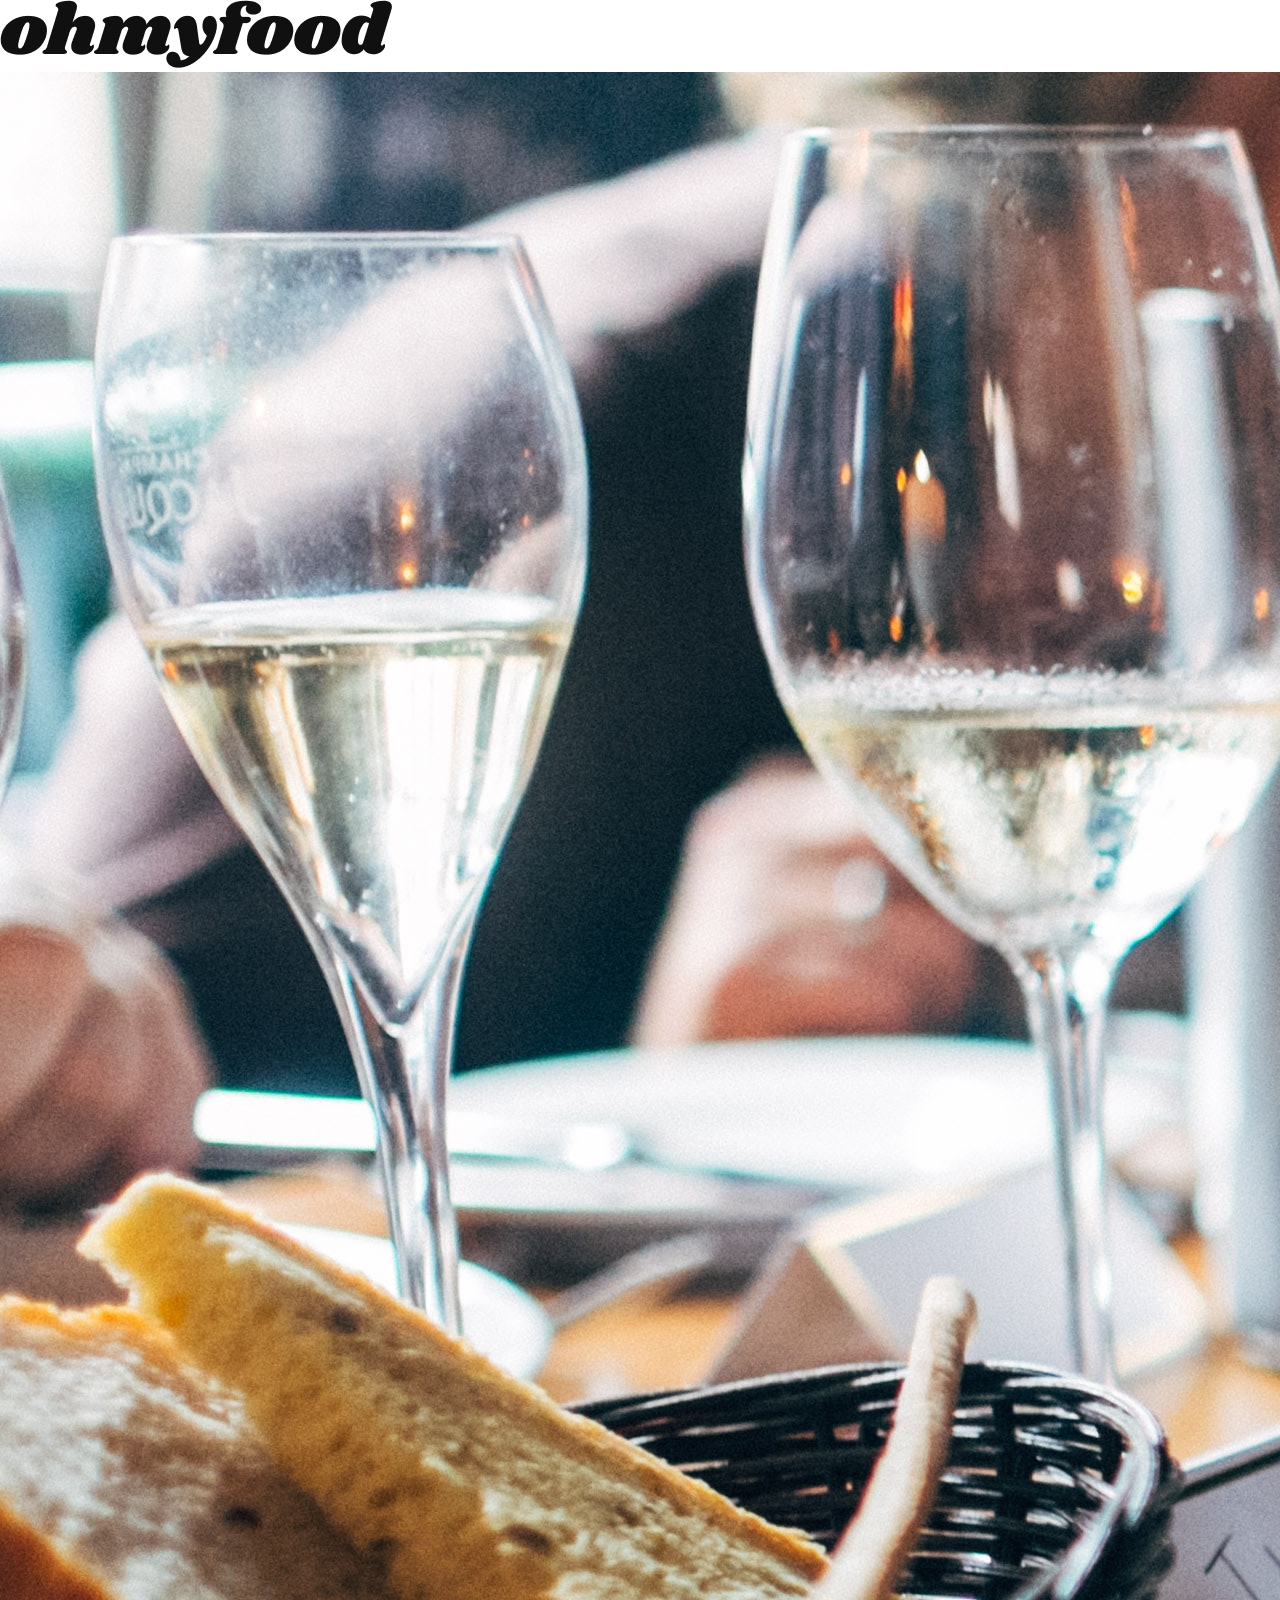
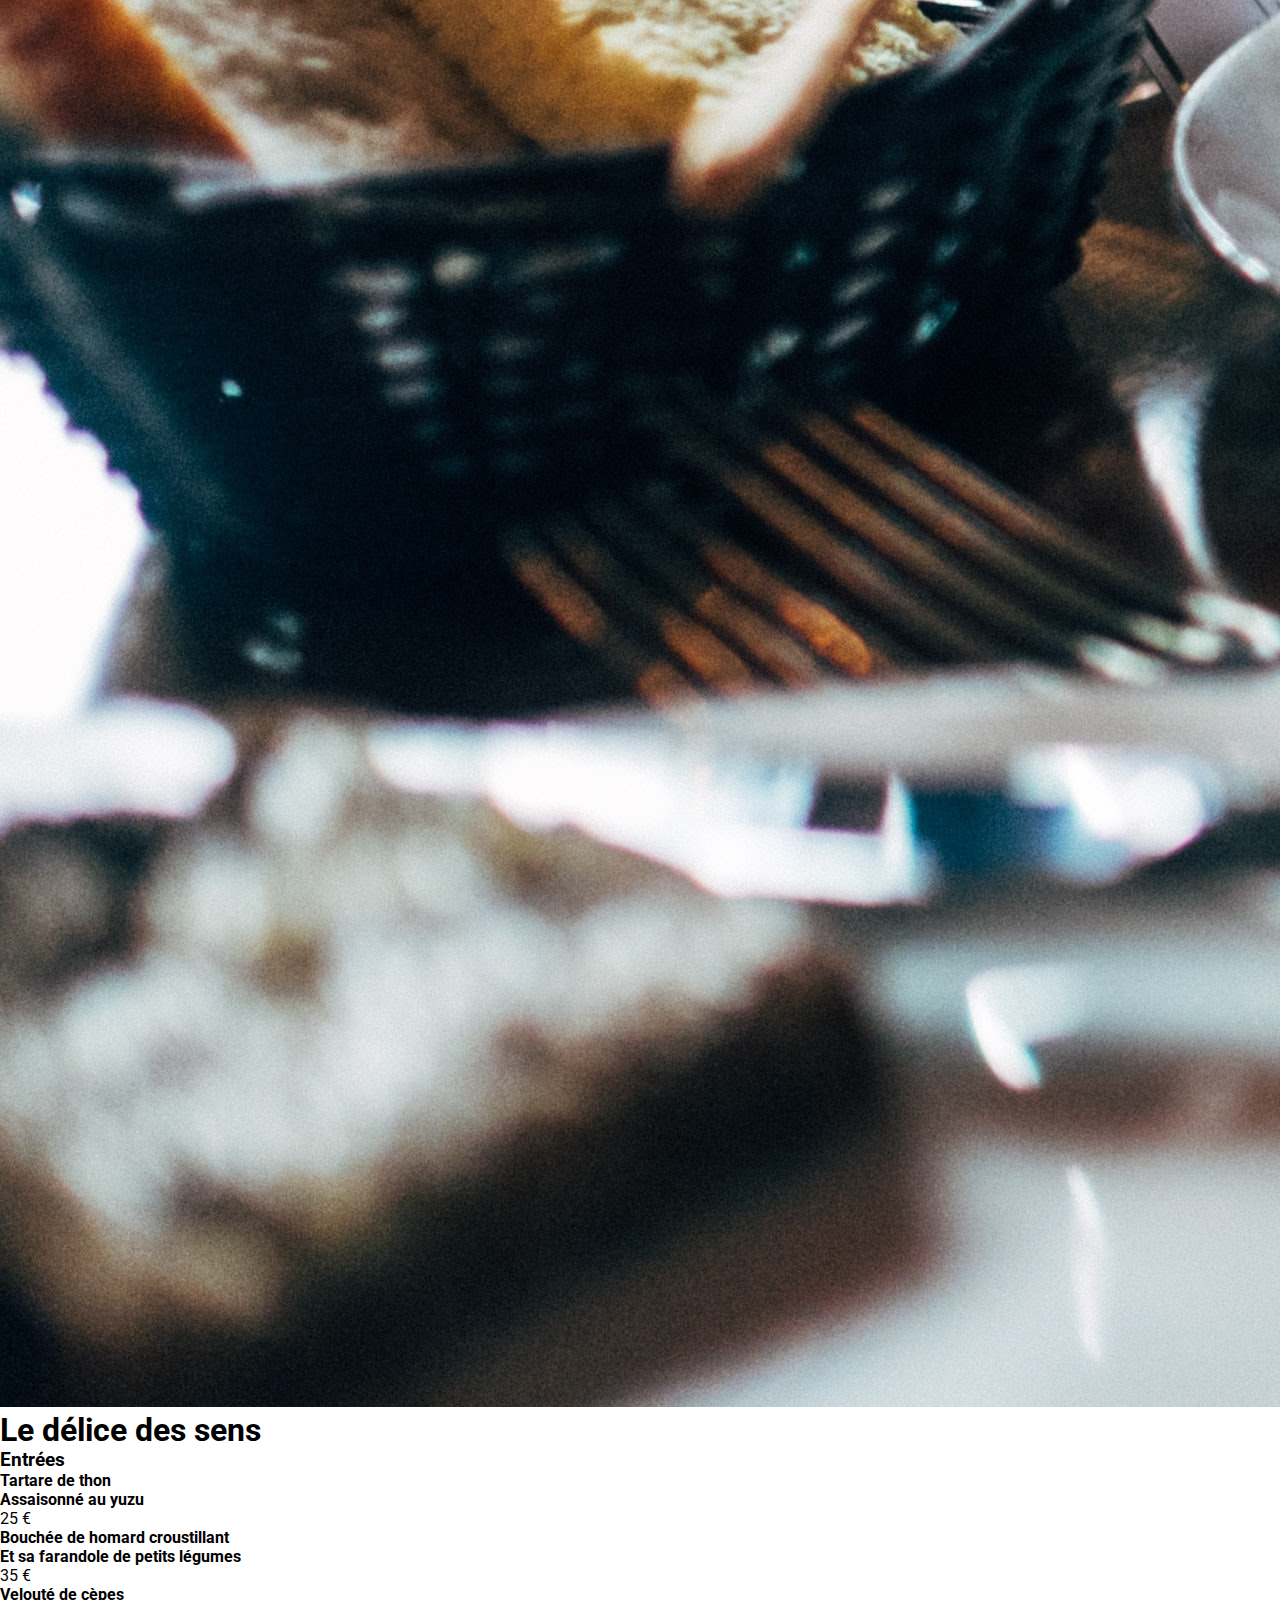
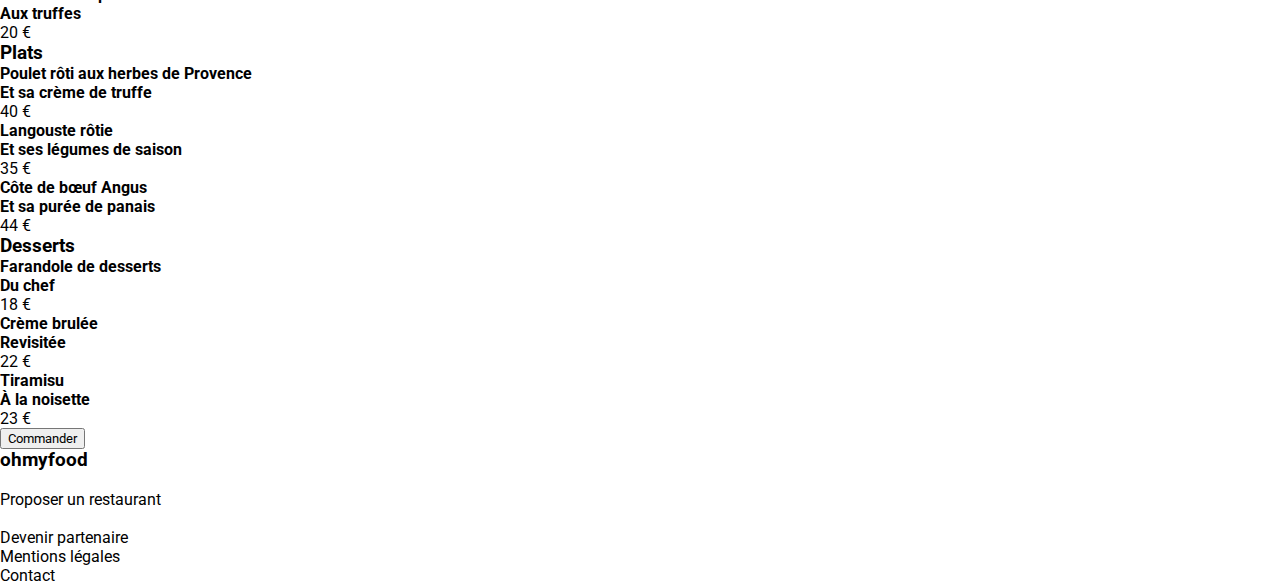
==== menu-deliceDesSens.html @ d05ecf45 "start project" ====
<!DOCTYPE html>
<html lang="fr">
<head>
    <meta charset="UTF-8">
    <meta name="viewport" content="width=device-width, initial-scale=1.0">
    <link rel="stylesheet" type="text/css" href="./css/main.css" />
    <link rel="stylesheet" type="text/css" href="./css/menu.css" />
    <link rel="preconnect" href="https://fonts.googleapis.com">
    <link rel="preconnect" href="https://fonts.gstatic.com" crossorigin>
    <link href="https://fonts.googleapis.com/css2?family=Roboto&family=Shrikhand&display=swap" rel="stylesheet">
    <link rel="stylesheet" href="https://cdnjs.cloudflare.com/ajax/libs/font-awesome/6.2.1/css/all.min.css" integrity="sha512-MV7K8+y+gLIBoVD59lQIYicR65iaqukzvf/nwasF0nqhPay5w/9lJmVM2hMDcnK1OnMGCdVK+iQrJ7lzPJQd1w==" crossorigin="anonymous" referrerpolicy="no-referrer">

    <title>Ohmyfood - Le délice des sens</title>
</head>
<header>
    <a href="index.html"><i class="fa-solid fa-arrow-left" style="color: #353535;"></i></a>
    <img class="header__logo" src="images/logo/ohmyfood.png" alt="">
</header>
<body>
    <section class="bg-img">
        <img class="bg-img" src="/images/restaurants/jay-wennington-N_Y88TWmGwA-unsplash.jpg" alt="">
    </section>
    <section class="menu">
        <div class="menu__title">
            <h1>Le délice des sens</h1>
            <div class="heart__icon">
                <i class="fa-regular fa-heart fa-2x heart__icon--empty"></i>
                <i class="fa-solid fa-heart fa-2x heart__icon--full"></i>
            </div>
        </div>
        <div class="menu__section">
            <h3>Entrées</h3>
            <div class="menu__card">
                <h4>Tartare de thon</h4>
                <div class="menu__price">
                    <h4>Assaisonné au yuzu </h4>
                    <p>25 €</p>
                </div>
            </div>
            <div class="menu__card">
                <h4>Bouchée de homard croustillant </h4>
                <div class="menu__price">
                    <h4>Et sa farandole de petits légumes </h4>
                    <p>35 €</p>
                </div>
            </div>
            <div class="menu__card">
                <h4>Velouté de cèpes </h4>
                <div class="menu__price">
                    <h4>Aux truffes</h4>
                    <p>20 €</p>
                </div>
            </div>
        </div>
        <div class="menu__section">
            <h3>Plats</h3>
            <div class="menu__card">
                <h4>Poulet rôti aux herbes de Provence </h4>
                <div class="menu__price">
                    <h4>Et sa crème de truffe </h4>
                    <p>40 €</p>
                </div>
            </div>
            <div class="menu__card">
                <h4>Langouste rôtie </h4>
                <div class="menu__price">
                    <h4>Et ses légumes de saison </h4>
                    <p>35 €</p>
                </div>
            </div>
            <div class="menu__card">
                <h4>Côte de bœuf Angus </h4>
                <div class="menu__price">
                    <h4>Et sa purée de panais </h4>
                    <p>44 €</p>
                </div>
            </div>
        </div>
        <div class="menu__section">
            <h3>Desserts</h3>
            <div class="menu__card">
                <h4>Farandole de desserts</h4>
                <div class="menu__price">
                    <h4>Du chef </h4>
                    <p>18 €</p>
                </div>
            </div>
            <div class="menu__card">
                <h4>Crème brulée </h4>
                <div class="menu__price">
                    <h4>Revisitée </h4>
                    <p>22 €</p>
                </div>
            </div>
            <div class="menu__card">
                <h4>Tiramisu </h4>
                <div class="menu__price">
                    <h4>À la noisette</h4>
                    <p>23 €</p>
                </div>
            </div>
        </div>
        <div class="menu__order">
            <button class="btn-order">Commander</button>
        </div>
    </section>
    <footer>
        <h3>ohmyfood</h3>
        <div class="footer__menu">
            <div class="footer__icon">
                <svg xmlns="http://www.w3.org/2000/svg" width="11" height="13" viewBox="0 0 11 13" fill="none">
                    <path d="M5.49736 0.385973C5.51851 0.505308 5.92308 2.78538 5.92308 3.65628C5.92308 4.9842 5.18798 5.93127 4.1012 6.31213L4.44231 12.3576C4.46082 12.7055 4.1726 13 3.80769 13H2.11538C1.75313 13 1.46226 12.708 1.48077 12.3576L1.82188 6.31213C0.732452 5.93127 0 4.98166 0 3.65628C0 2.78284 0.404567 0.505308 0.425721 0.385973C0.510337 -0.129456 1.62356 -0.137073 1.69231 0.413902V3.99905C1.72668 4.08538 2.09159 4.0803 2.11538 3.99905C2.1524 3.35667 2.32428 0.464683 2.32692 0.398668C2.41418 -0.129456 3.50889 -0.129456 3.59351 0.398668C3.5988 0.467223 3.76803 3.35667 3.80505 3.99905C3.82885 4.0803 4.19639 4.08538 4.22813 3.99905V0.413902C4.29688 -0.134534 5.41274 -0.129456 5.49736 0.385973ZM8.64928 7.64005L8.25264 12.3398C8.22091 12.6953 8.51442 13 8.88462 13H10.3654C10.7171 13 11 12.7283 11 12.3906V0.60941C11 0.274254 10.7171 3.62896e-05 10.3654 3.62896e-05C8.18389 3.62896e-05 4.51106 4.53225 8.64928 7.64005Z" fill="white"/>
                </svg>
                <p>Proposer un restaurant</p>
            </div>
            <div class="footer__icon">
                <svg xmlns="http://www.w3.org/2000/svg" width="12" height="13" viewBox="0 0 12 13" fill="none">
                    <path d="M9.08765 4.87486H6.2572V6.29686C6.2572 7.30495 5.65573 8.12514 4.91646 8.12514C4.1772 8.12514 3.57573 7.30495 3.57573 6.29686V3.2091L2.3672 4.19941C2.00781 4.49143 1.78808 5.02214 1.78808 5.59094V6.79202L0.298367 7.96516C0.0134597 8.18862 -0.0852336 8.68632 0.0804966 9.07483L1.57021 12.5943C1.73407 12.9828 2.09905 13.1148 2.38396 12.8914L4.30941 11.3754H6.85309C7.51042 11.3754 8.04485 10.6466 8.04485 9.75027H8.3428C8.67239 9.75027 8.93868 9.38716 8.93868 8.93771V7.31257H9.08765C9.33531 7.31257 9.53456 7.04087 9.53456 6.70314V5.48429C9.53456 5.14656 9.33531 4.87486 9.08765 4.87486ZM11.838 3.92517L10.3483 0.405735C10.1844 0.0172256 9.81947 -0.114817 9.53456 0.10864L7.60911 1.62459H5.70601C5.48255 1.62459 5.26468 1.71092 5.07475 1.8709L4.45093 2.40161C4.27589 2.54888 4.17161 2.81043 4.17161 3.08975V6.29686C4.17161 6.85804 4.50493 7.31257 4.91646 7.31257C5.328 7.31257 5.66132 6.85804 5.66132 6.29686V4.06229H9.08765C9.66305 4.06229 10.1304 4.69965 10.1304 5.48429V6.20798L11.6202 5.03484C11.9051 4.80884 12.0019 4.31368 11.838 3.92517Z" fill="white"/>
                </svg>
                <p>Devenir partenaire</p>
            </div>
            <p>Mentions légales</p>
            <p>Contact</p>
        </div>
    </footer>
</body>
</html>
---- css/main.css ----
/* VARIABLE GLOBAL */
/*font*/
* {
  font-family: "Roboto", sans-serif;
}

h1, h2, h3, h4, h5, h6, p {
  margin-top: 0;
  margin-bottom: 0;
}

a {
  color: #000;
  text-decoration: none;
}
a:hover {
  text-decoration: none;
}
a:active {
  text-decoration: none;
}

body {
  margin: 0px;
}

html {
  scroll-behavior: smooth;
}

/* MIXIN*/
/* button*/
.btn-primary {
  border-radius: 25px;
  background: var(--button-gradient, linear-gradient(175deg, #9356DC 0%, #FF79DA 100%));
  border: var(--button-gradient, linear-gradient(175deg, #9356DC 0%, #FF79DA 100%));
  color: var(--white, #FFF);
  text-align: center;
  font-size: 16px;
  font-style: normal;
  font-weight: 500;
  line-height: normal;
  box-shadow: 0px 4px 10px 0px rgba(0, 0, 0, 0.25);
  padding: 13px 18px 13px 18px;
}

.btn-secondary {
  border-radius: 20px;
  background: #F6F6F6;
  box-shadow: 0px 4px 15px 0px rgba(0, 0, 0, 0.15);
  height: 72.379px;
  color: #000;
  font-size: 16px;
  font-style: normal;
  font-weight: 500;
  line-height: normal;
  border: #F6F6F6;
  width: 322.486px;
  height: 72.379px;
  padding-left: 33px;
  display: flex;
  align-items: center;
  gap: 27px;
  position: relative;
}

/* CSS START HERE */
@media (max-width: 767.98px) {
  footer {
    background: #353535;
    padding: 22px 25px 22px 25px;
  }
  footer h3 {
    color: #FFF;
    font-family: Shrikhand;
    font-size: 18px;
    font-style: normal;
    font-weight: 400;
    line-height: normal;
    padding-bottom: 16px;
  }
  footer .footer__menu {
    gap: 7px;
  }
  footer .footer__icon {
    display: flex;
    align-items: center;
    gap: 10px;
  }
  footer p {
    color: #FFF;
    font-size: 16px;
    font-style: normal;
    font-weight: 500;
    line-height: normal;
    padding-right: 8px;
  }
}/*# sourceMappingURL=main.css.map */
---- css/menu.css ----
/* VARIABLE GLOBAL */
@media (max-width: 767.98px) {
  header {
    display: flex;
    align-items: center;
    justify-content: center;
    padding: 14px 89px 13px 17px;
    gap: 42px;
  }
  header i {
    font-size: 30px;
  }
  header .header__logo {
    width: 162px;
    height: 44px;
    padding: 0px 19px 0px 16px;
    justify-content: center;
    align-items: center;
    flex-shrink: 0;
  }
  .bg-img {
    height: 275px;
  }
  img {
    height: 275px;
    width: 100%;
  }
  .menu {
    background-color: #F6F6F6;
    position: relative;
    margin-top: -40px;
    border-radius: 7% 7% 0 0;
  }
  .menu .menu__title {
    padding: 32px 17px 40px 17px;
    display: flex;
    align-items: center;
    justify-content: space-around;
  }
  .menu .menu__title h1 {
    color: #101010;
    font-family: Shrikhand;
    font-size: 28px;
    font-style: normal;
    font-weight: 400;
    line-height: normal;
  }
  .menu .menu__title i {
    font-size: 21px;
  }
  .menu .menu__title .heart__icon {
    position: relative;
    display: flex;
    justify-content: center;
    align-items: center;
    margin-right: 16px;
  }
  .menu .menu__title .heart__icon--empty {
    position: absolute;
    color: black;
  }
  .menu .menu__title .heart__icon--full {
    position: absolute;
    opacity: 0;
    background: linear-gradient(#FF79DA, #9356DC);
    background-clip: text;
    -webkit-background-clip: text;
    color: transparent;
    transition: all 400ms;
  }
  .menu .menu__title .heart__icon:hover .menu .menu__title .heart__icon--full {
    opacity: 1;
  }
  .menu .menu__title .heart__icon:hover .menu .menu__title .heart__icon--empty {
    opacity: 0;
  }
  .menu .menu__section {
    padding: 0 13px 40px 13px;
  }
  .menu .menu__section h3 {
    color: #000;
    font-family: Roboto;
    font-size: 16px;
    font-style: normal;
    font-weight: 300;
    line-height: normal;
    text-transform: uppercase;
    padding-bottom: 8px;
    margin-bottom: 12px;
    position: relative;
  }
  .menu .menu__section h3:after {
    content: "";
    position: absolute;
    bottom: 0;
    left: 0;
    width: 40px;
    height: 3px;
    background-color: #99E2D0;
  }
  .menu .menu__card {
    border-radius: 15.043px;
    background: #FFF;
    box-shadow: 0px 4.0114941597px 15.0431032181px 0px rgba(0, 0, 0, 0.1);
    padding: 15px;
    margin-bottom: 12px;
  }
  .menu .menu__card h4 {
    overflow: hidden;
    color: #000;
    text-overflow: ellipsis;
    whitespace: nowrap;
    font-size: 18px;
    font-style: normal;
    font-weight: 500;
    line-height: normal;
  }
  .menu .menu__card .menu__price {
    display: flex;
    align-items: center;
    justify-content: space-between;
  }
  .menu .menu__card .menu__price h4 {
    color: #000;
    font-size: 15px;
    font-style: normal;
    font-weight: 300;
    line-height: normal;
  }
  .menu .menu__card .menu__price p {
    color: #353535;
    text-align: center;
    font-size: 15px;
    font-style: normal;
    font-weight: 700;
    line-height: normal;
  }
  .menu .menu__order {
    display: flex;
    justify-content: center;
    padding-bottom: 40px;
  }
  .menu .menu__order .btn-order {
    border-radius: 25px;
    background: var(--button-gradient, linear-gradient(175deg, #9356DC 0%, #FF79DA 100%));
    border: var(--button-gradient, linear-gradient(175deg, #9356DC 0%, #FF79DA 100%));
    box-shadow: 0px 4px 10px 0px rgba(0, 0, 0, 0.25);
    color: #FFF;
    text-align: center;
    font-size: 16px;
    font-style: normal;
    font-weight: 500;
    line-height: normal;
    padding: 16px 48px 15px 49px;
  }
}/*# sourceMappingURL=menu.css.map */
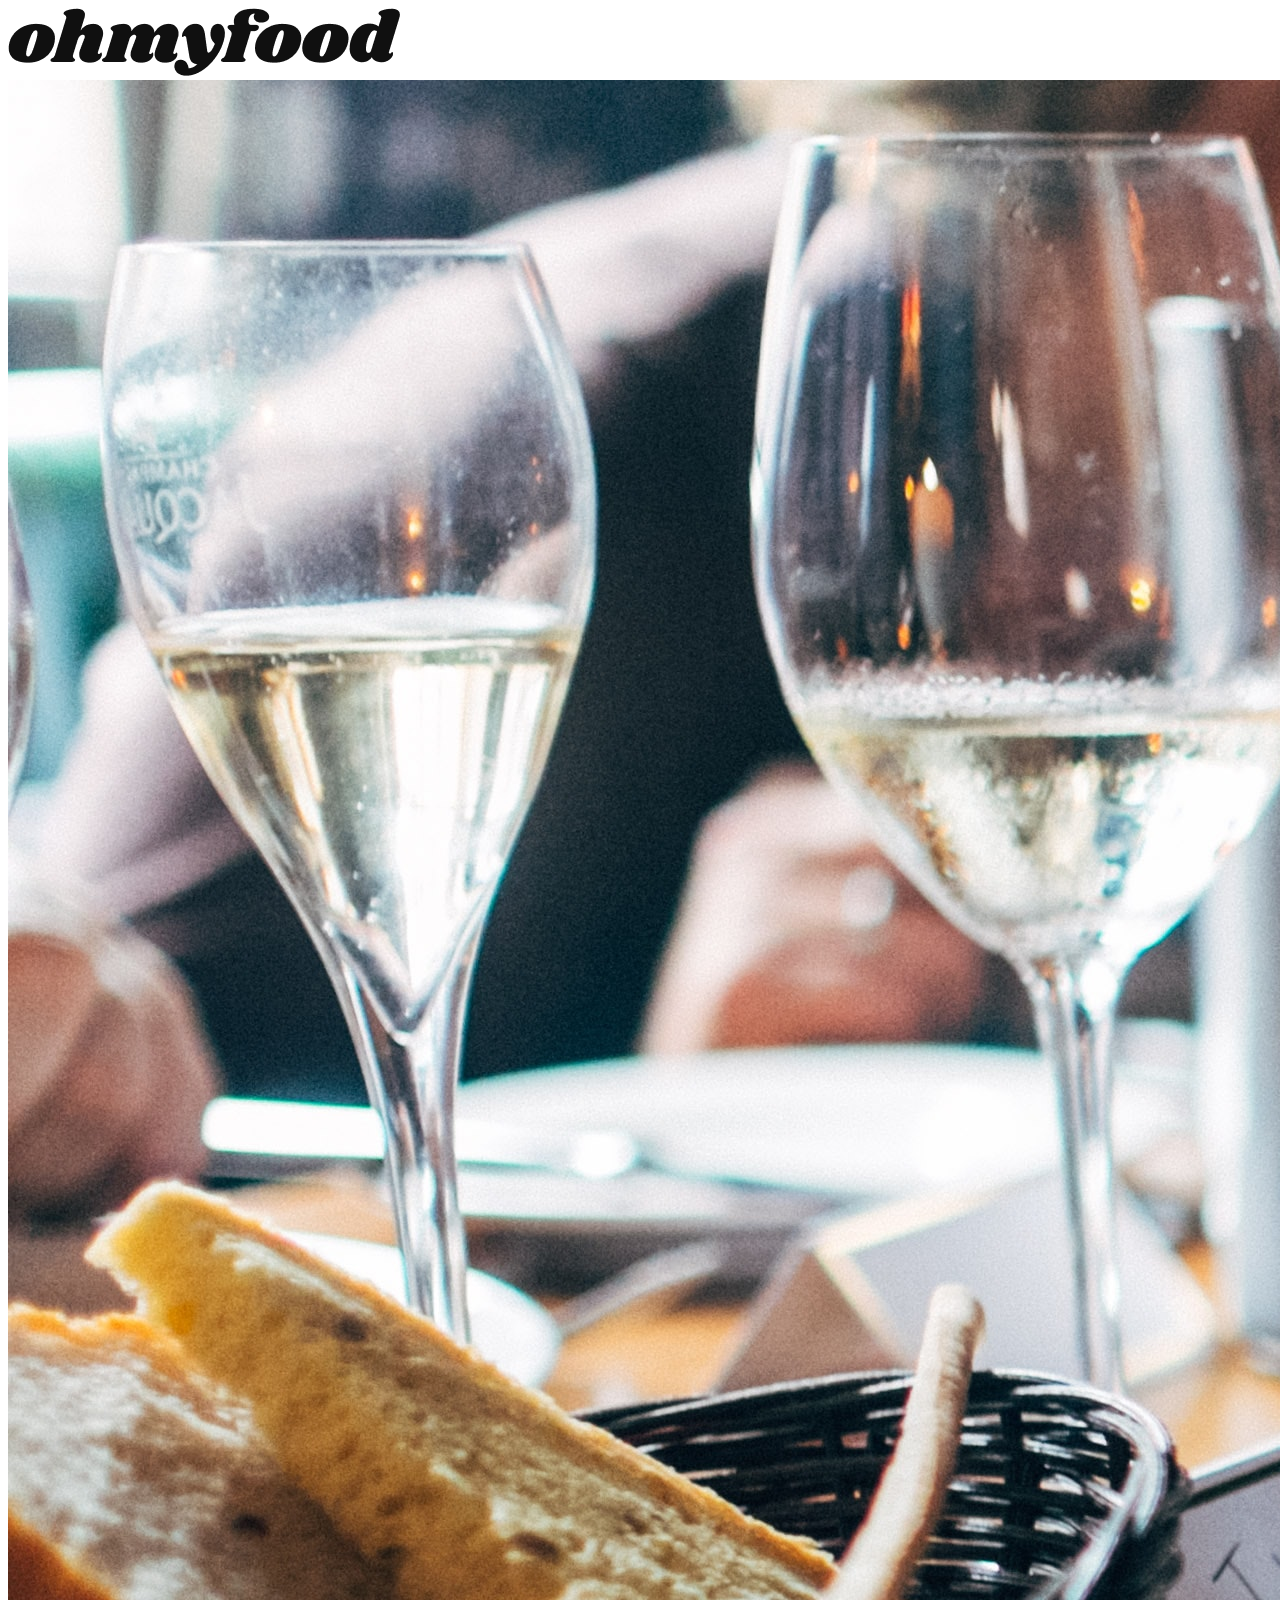
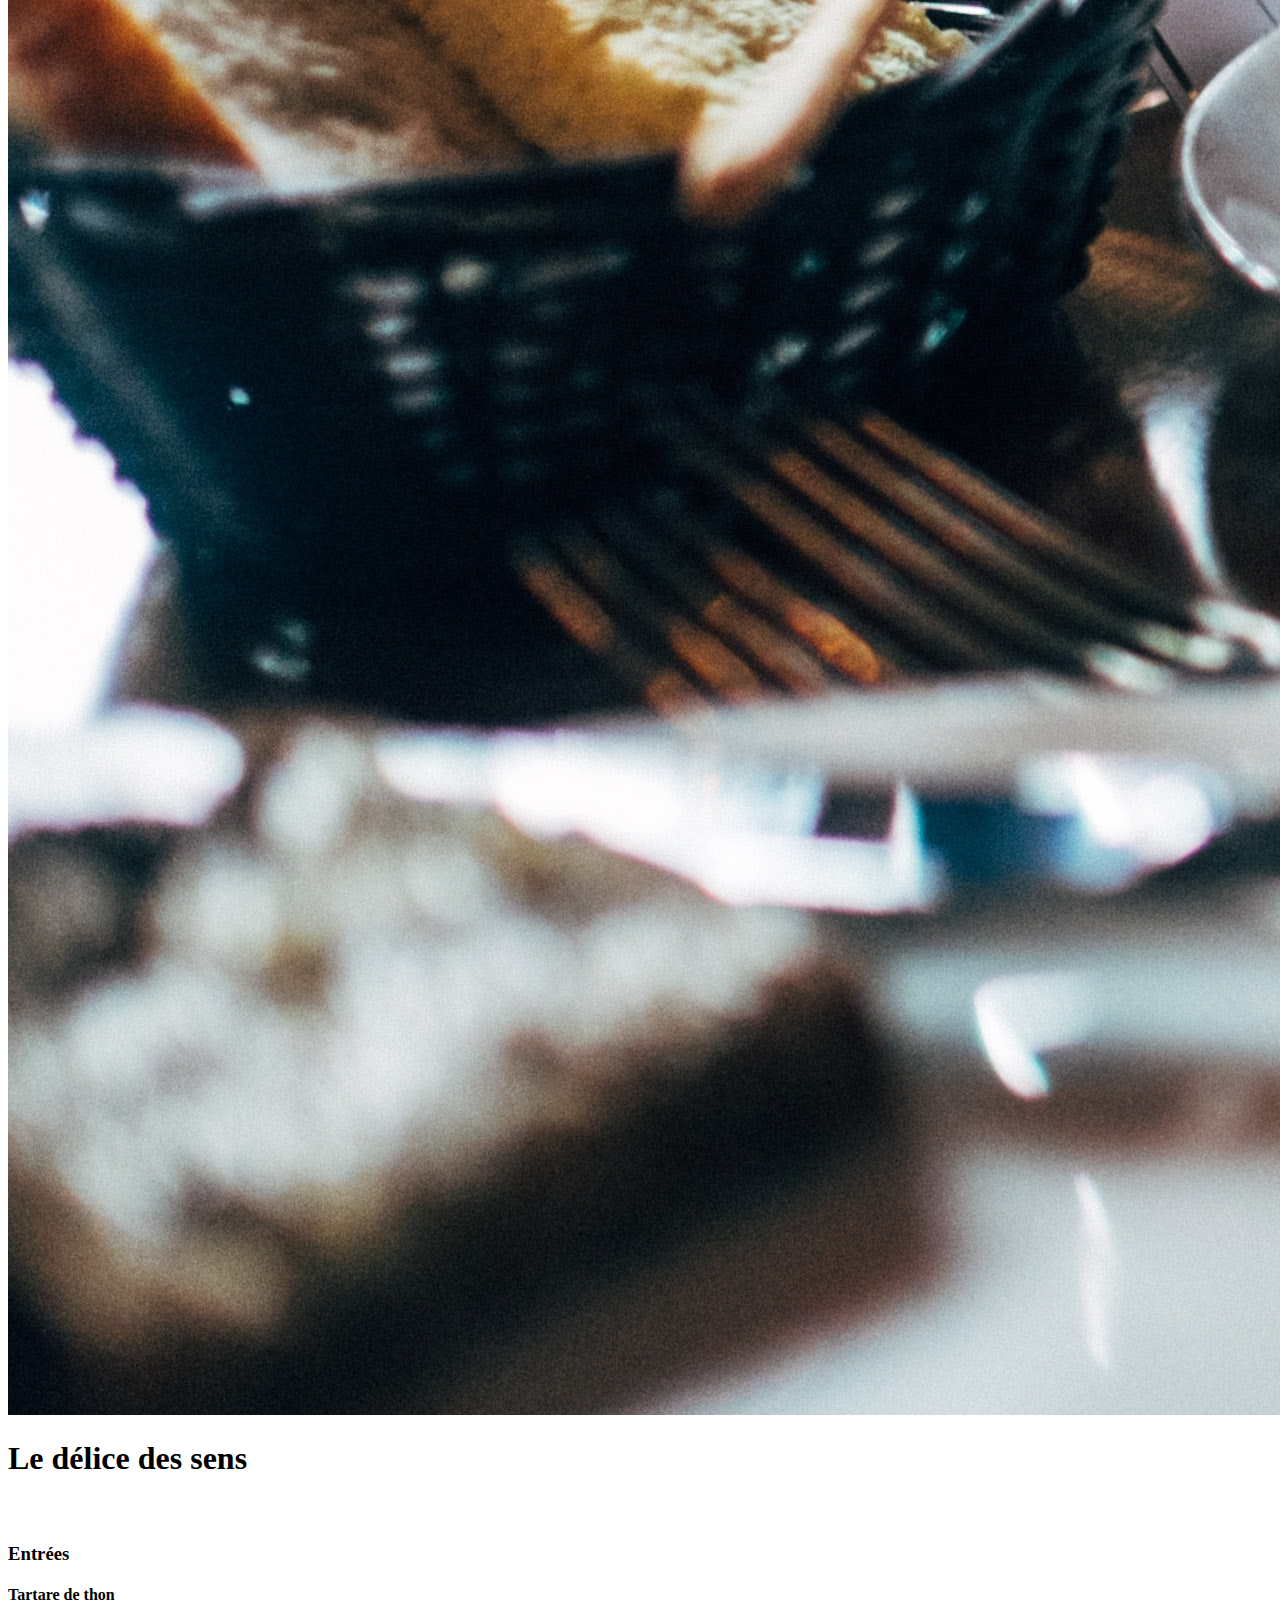
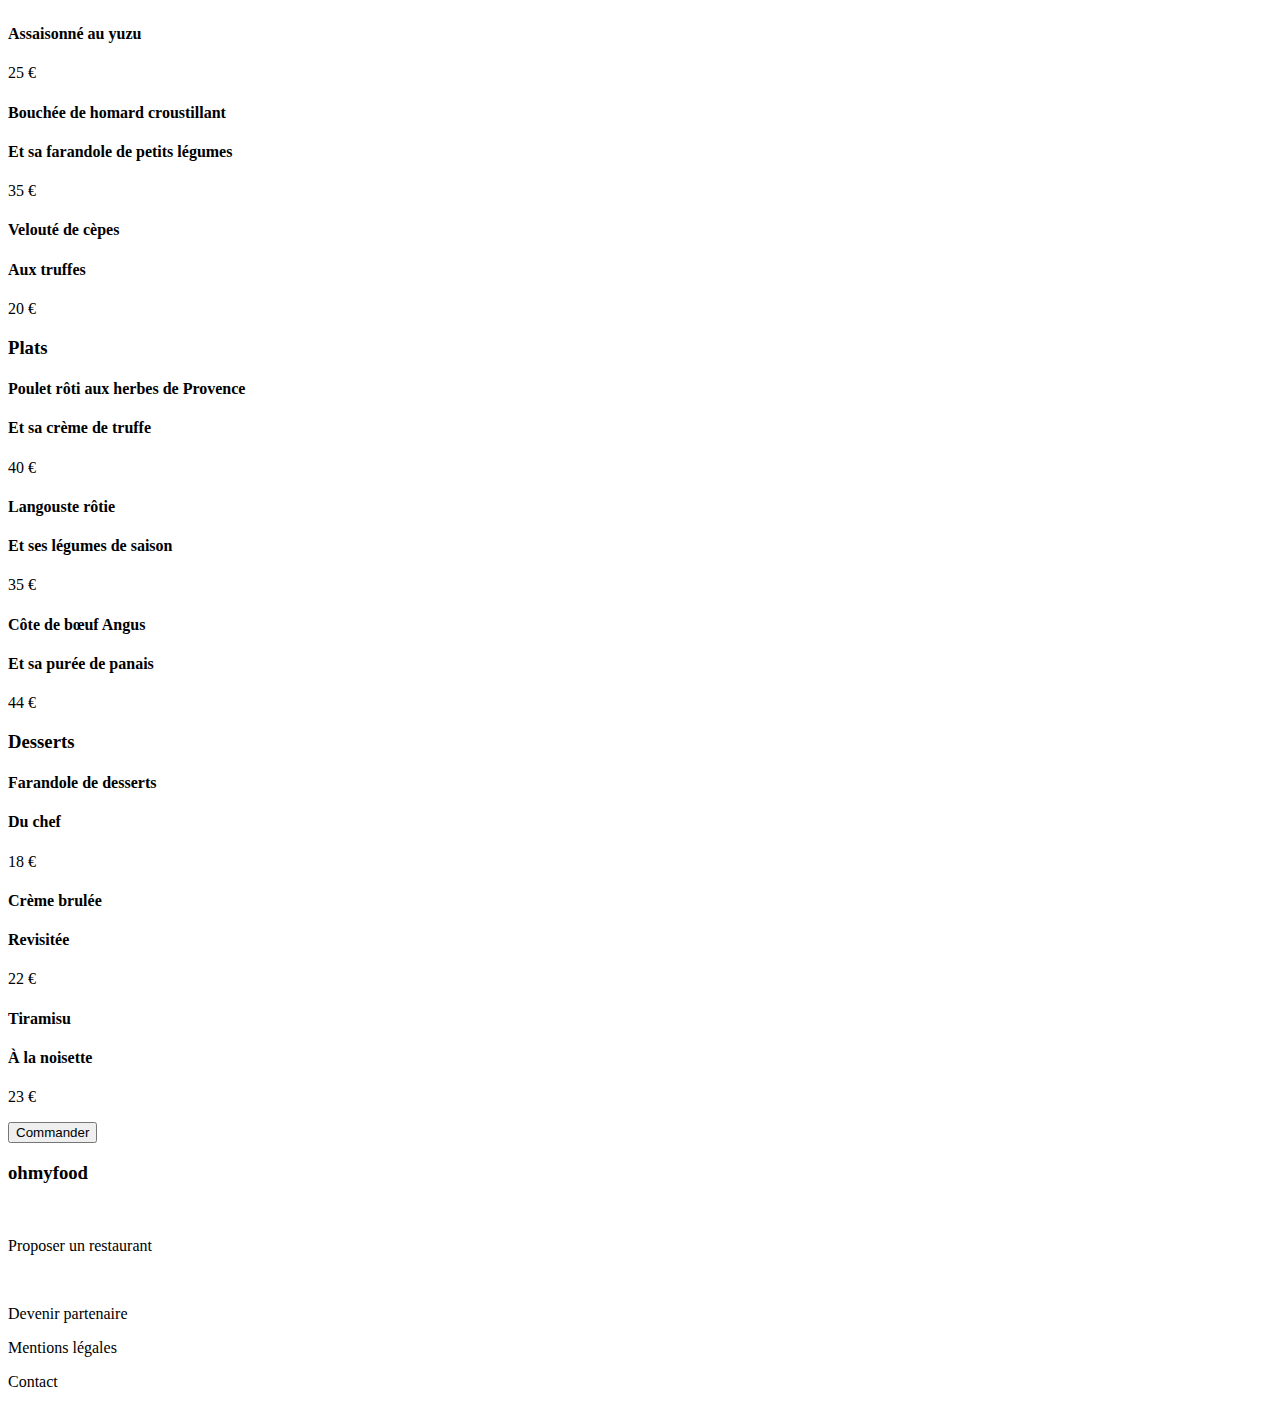
==== commit 5435b695: "delete files css" ====
--- a/menu-deliceDesSens.html
+++ b/menu-deliceDesSens.html
@@ -23,10 +23,16 @@
     <section class="menu">
         <div class="menu__title">
             <h1>Le délice des sens</h1>
-            <div class="heart__icon">
-                <i class="fa-regular fa-heart fa-2x heart__icon--empty"></i>
-                <i class="fa-solid fa-heart fa-2x heart__icon--full"></i>
-            </div>
+            <svg xmlns="http://www.w3.org/2000/svg" width="23" height="21" viewBox="0 0 23 21" fill="none" class="heart-icon" onclick="toggleHeartFill(event)">
+                <path d="M20.3647 1.4363C18.01 -0.752765 14.5081 -0.359015 12.3468 2.0738L11.5003 3.02536L10.6538 2.0738C8.49677 -0.359015 4.99052 -0.752765 2.63583 1.4363C-0.0626076 3.9488 -0.204405 8.45817 2.21044 11.1816L10.5249 20.5472C11.062 21.1519 11.9343 21.1519 12.4714 20.5472L20.7858 11.1816C23.205 8.45817 23.0632 3.9488 20.3647 1.4363Z" />
+                <defs>
+                  <!-- Gradient linear pour le cœur rempli -->
+                  <linearGradient id="paint0_linear_25368_712" x1="11.5" y1="-5.45973" x2="3.93419" y2="27.9927" gradientUnits="userSpaceOnUse">
+                    <stop stop-color="#9356DC"/>
+                    <stop offset="1" stop-color="#FF79DA"/>
+                  </linearGradient>
+                </defs>
+            </svg>
         </div>
         <div class="menu__section">
             <h3>Entrées</h3>
@@ -123,5 +129,14 @@
             <p>Contact</p>
         </div>
     </footer>
+<script>
+<script>
+// Fonction pour basculer la classe "clicked" lorsqu'on clique sur le cœur
+function toggleHeartFill(event) {
+    const heartIcon = event.target;
+    heartIcon.classList.toggle("clicked");
+    }
+</script>
+</script>
 </body>
 </html>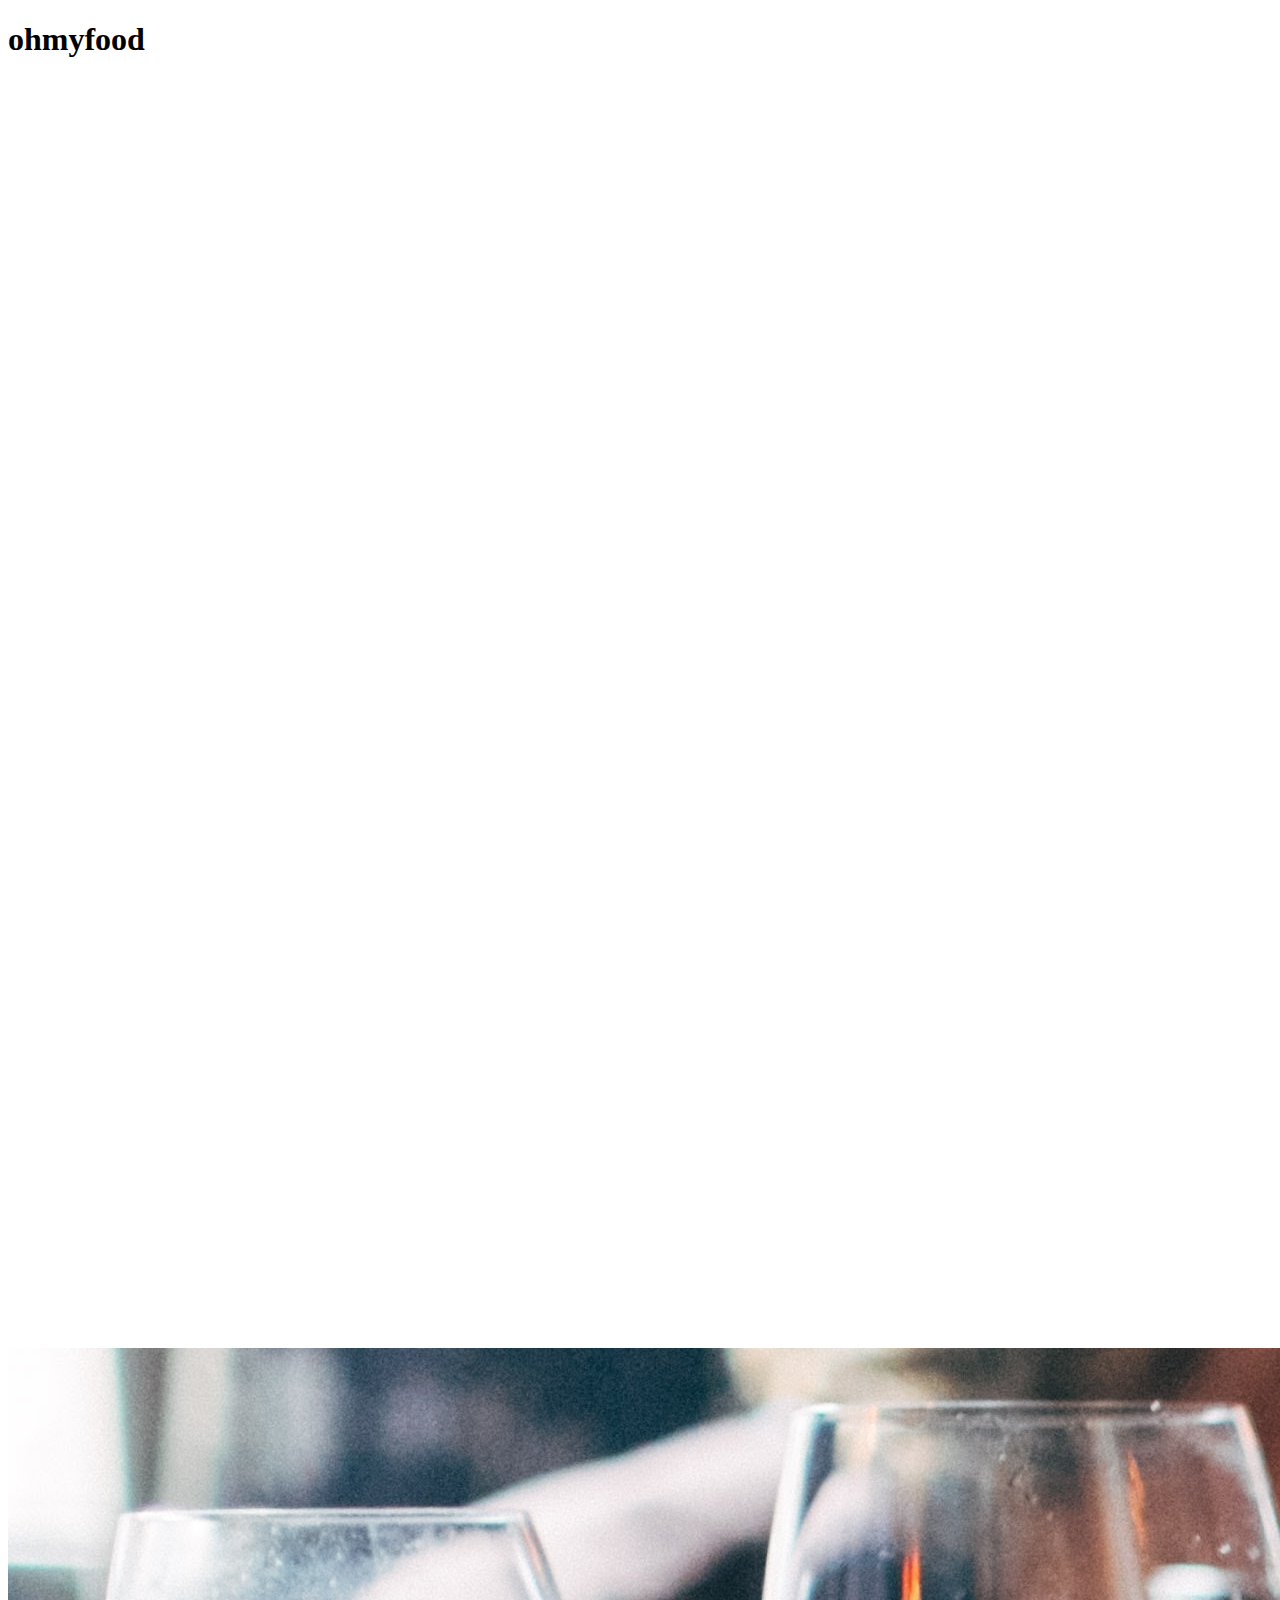
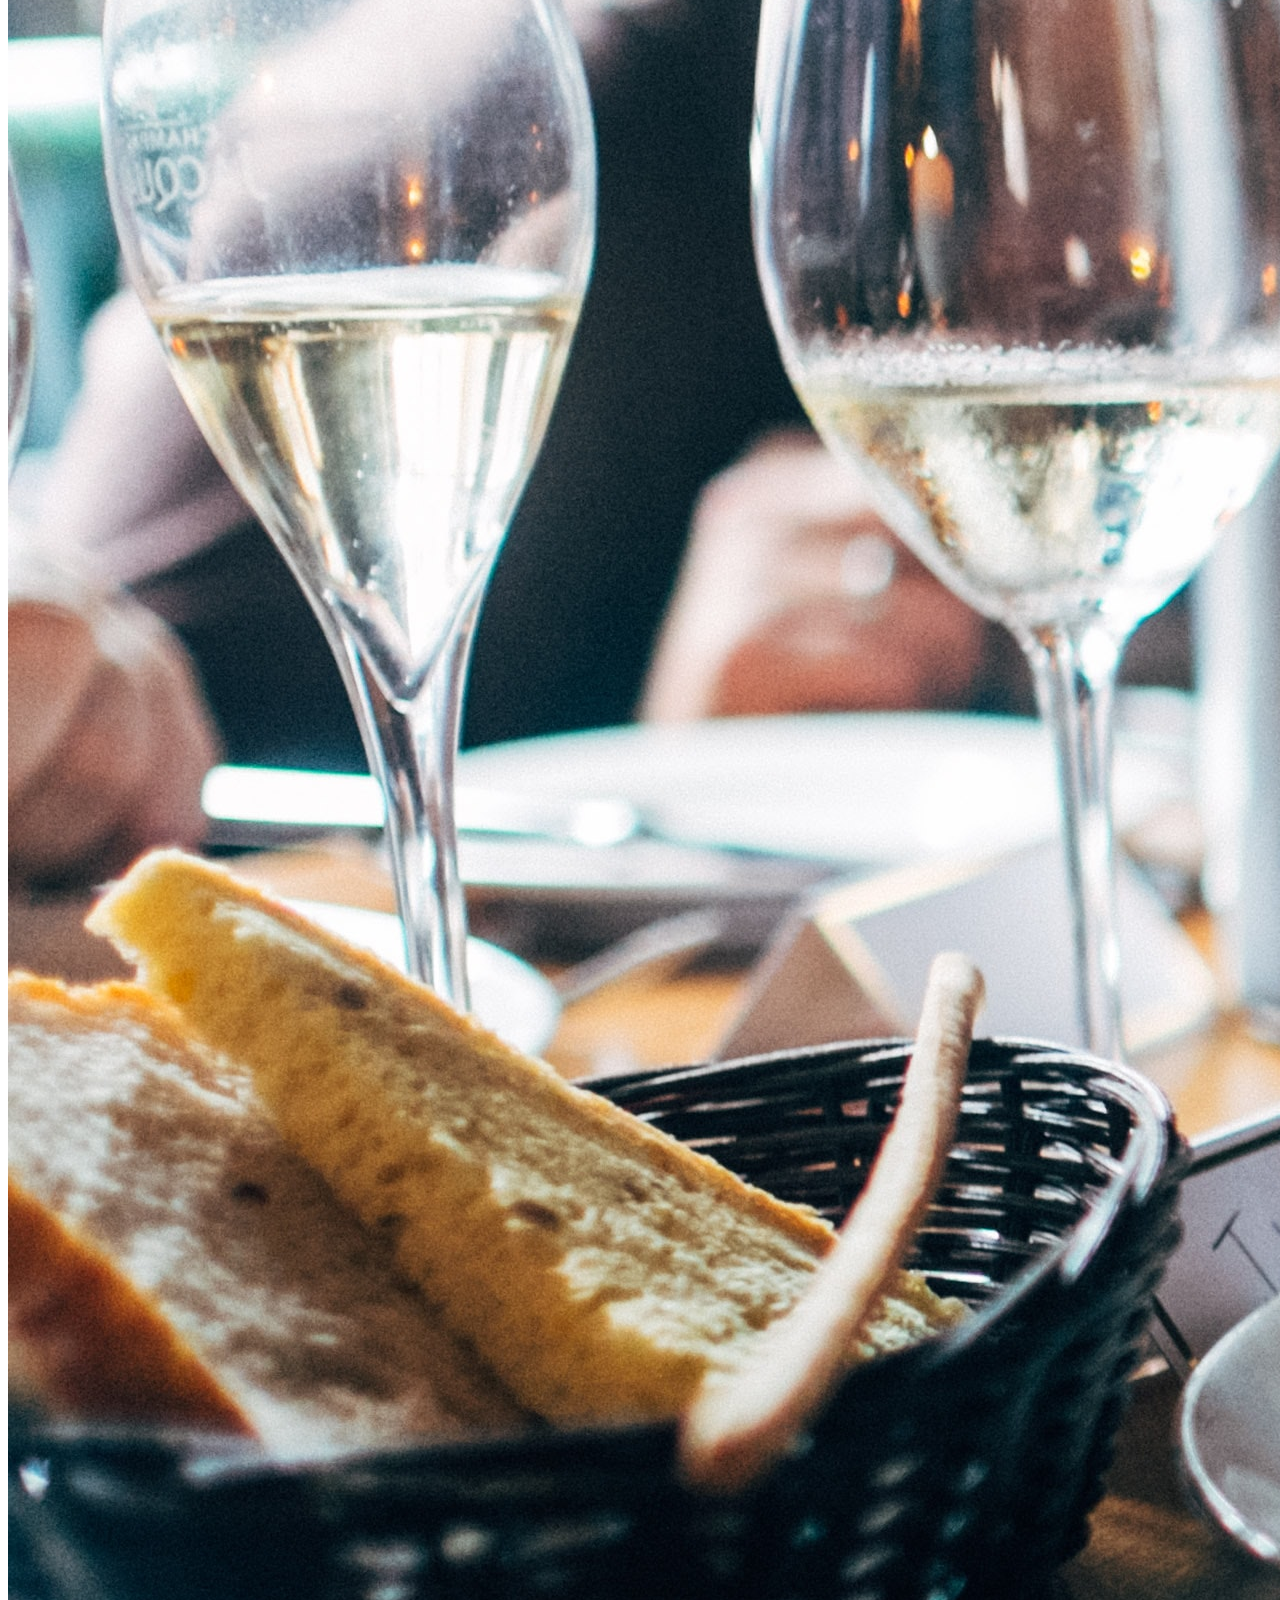
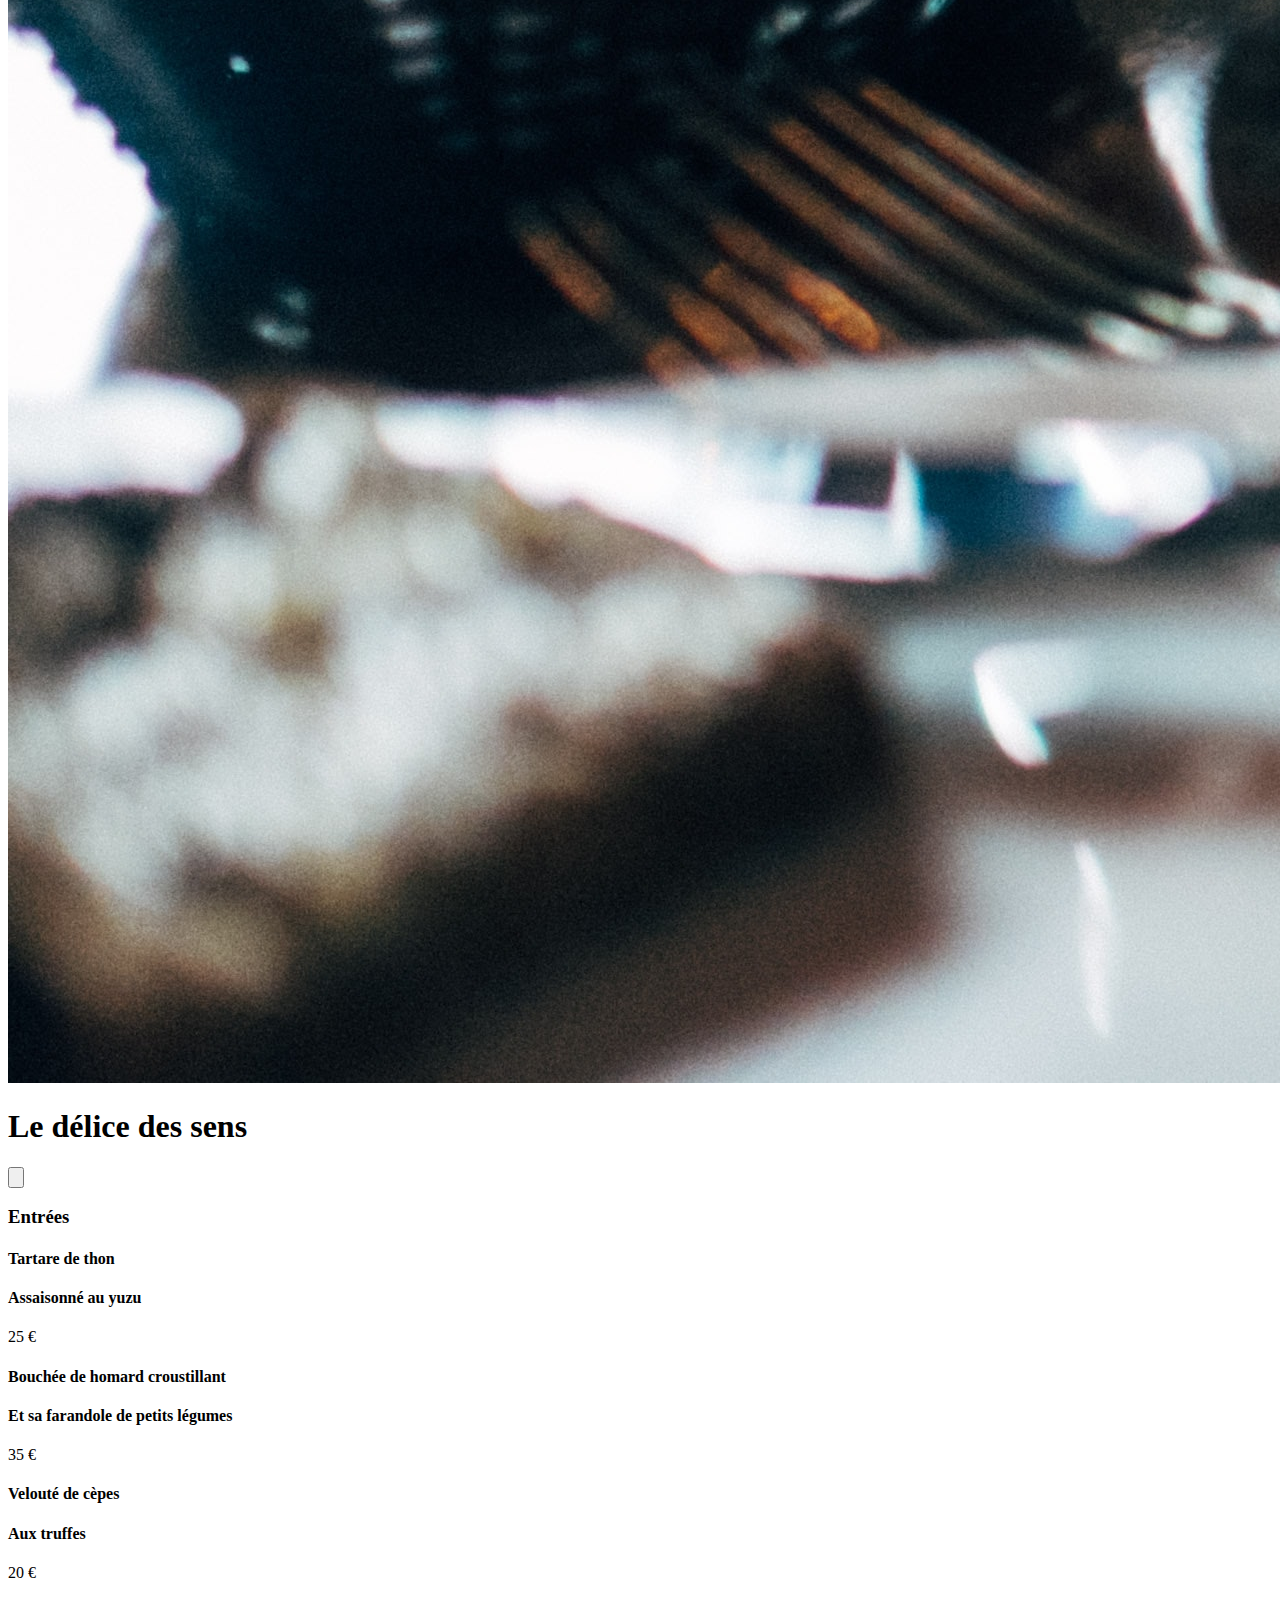
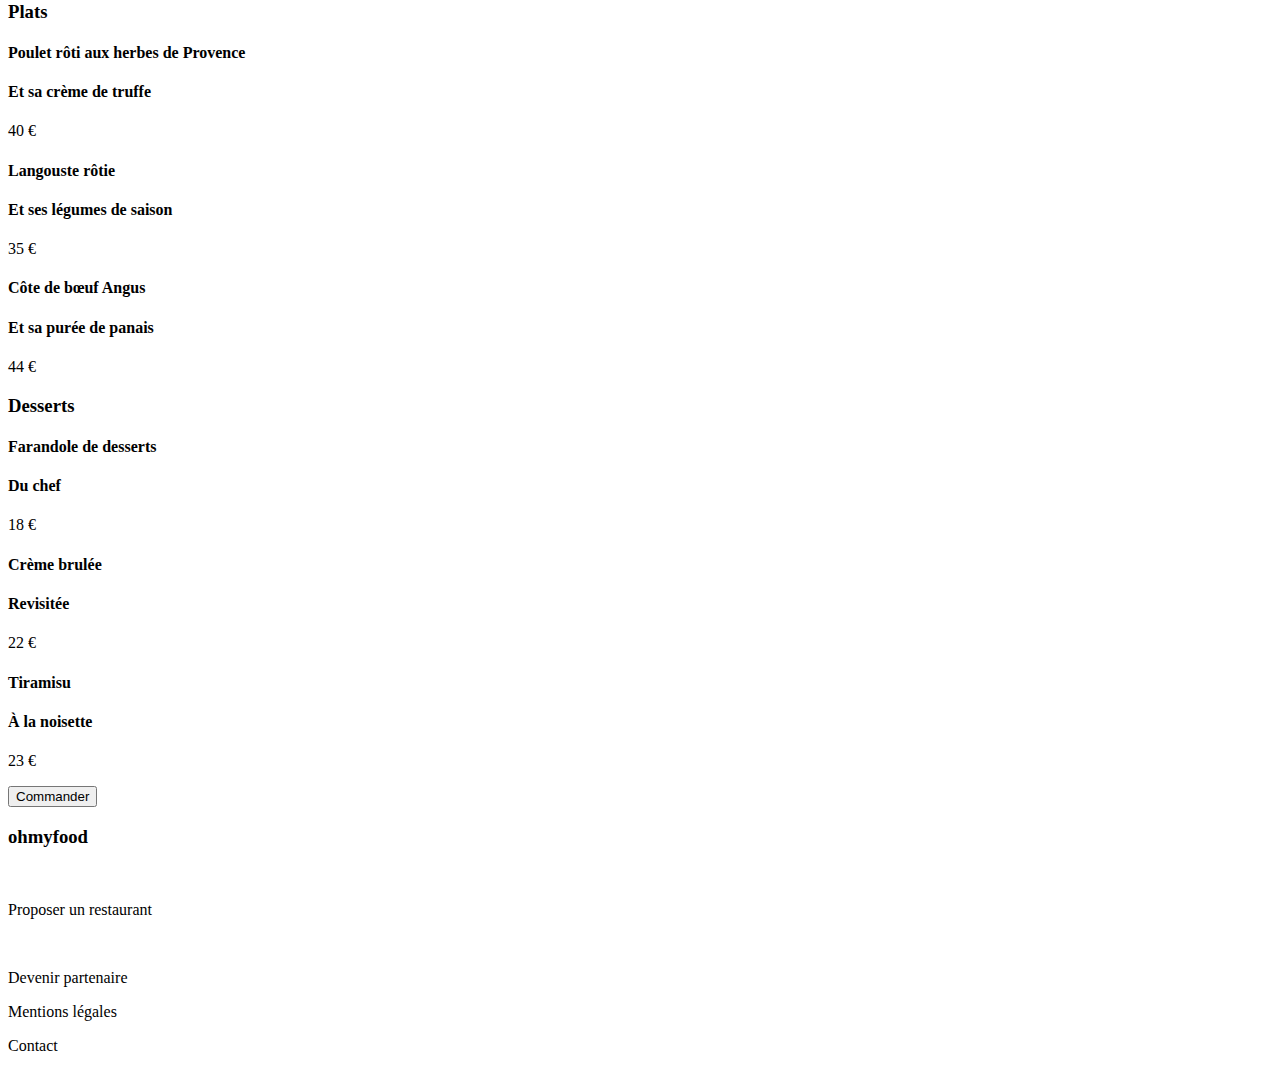
==== commit b3af2591: "loader finished" ====
--- a/menu-deliceDesSens.html
+++ b/menu-deliceDesSens.html
@@ -14,25 +14,29 @@
 </head>
 <header>
     <a href="index.html"><i class="fa-solid fa-arrow-left" style="color: #353535;"></i></a>
-    <img class="header__logo" src="images/logo/ohmyfood.png" alt="">
+    <h1 class="header__logo">ohmyfood</h1>
 </header>
 <body>
+    <svg xmlns="http://www.w3.org/2000/svg" viewBox="0 0 24 24">
+        <defs>
+            <linearGradient id="bg__like" x1="12" y1="0" x2="12" y2="24" gradientUnits="userSpaceOnUse">
+            <stop stop-color="#9356DC"/>
+            <stop offset="1" stop-color="#FF79DA"/>
+            </linearGradient>
+        </defs>
+    </svg>
     <section class="bg-img">
         <img class="bg-img" src="/images/restaurants/jay-wennington-N_Y88TWmGwA-unsplash.jpg" alt="">
     </section>
     <section class="menu">
         <div class="menu__title">
             <h1>Le délice des sens</h1>
-            <svg xmlns="http://www.w3.org/2000/svg" width="23" height="21" viewBox="0 0 23 21" fill="none" class="heart-icon" onclick="toggleHeartFill(event)">
-                <path d="M20.3647 1.4363C18.01 -0.752765 14.5081 -0.359015 12.3468 2.0738L11.5003 3.02536L10.6538 2.0738C8.49677 -0.359015 4.99052 -0.752765 2.63583 1.4363C-0.0626076 3.9488 -0.204405 8.45817 2.21044 11.1816L10.5249 20.5472C11.062 21.1519 11.9343 21.1519 12.4714 20.5472L20.7858 11.1816C23.205 8.45817 23.0632 3.9488 20.3647 1.4363Z" />
-                <defs>
-                  <!-- Gradient linear pour le cœur rempli -->
-                  <linearGradient id="paint0_linear_25368_712" x1="11.5" y1="-5.45973" x2="3.93419" y2="27.9927" gradientUnits="userSpaceOnUse">
-                    <stop stop-color="#9356DC"/>
-                    <stop offset="1" stop-color="#FF79DA"/>
-                  </linearGradient>
-                </defs>
-            </svg>
+            <button class="menu__btn">
+                <svg xmlns="http://www.w3.org/2000/svg" viewBox="0 0 24 24">
+                    <title>like</title>
+                    <path d="M12,21.35L10.55,20.03C5.4,15.36 2,12.27 2,8.5C2,5.41 4.42,3 7.5,3C9.24,3 10.91,3.81 12,5.08C13.09,3.81 14.76,3 16.5,3C19.58,3 22,5.41 22,8.5C22,12.27 18.6,15.36 13.45,20.03L12,21.35Z" />
+                </svg>
+            </button>
         </div>
         <div class="menu__section">
             <h3>Entrées</h3>
@@ -129,14 +133,5 @@
             <p>Contact</p>
         </div>
     </footer>
-<script>
-<script>
-// Fonction pour basculer la classe "clicked" lorsqu'on clique sur le cœur
-function toggleHeartFill(event) {
-    const heartIcon = event.target;
-    heartIcon.classList.toggle("clicked");
-    }
-</script>
-</script>
 </body>
 </html>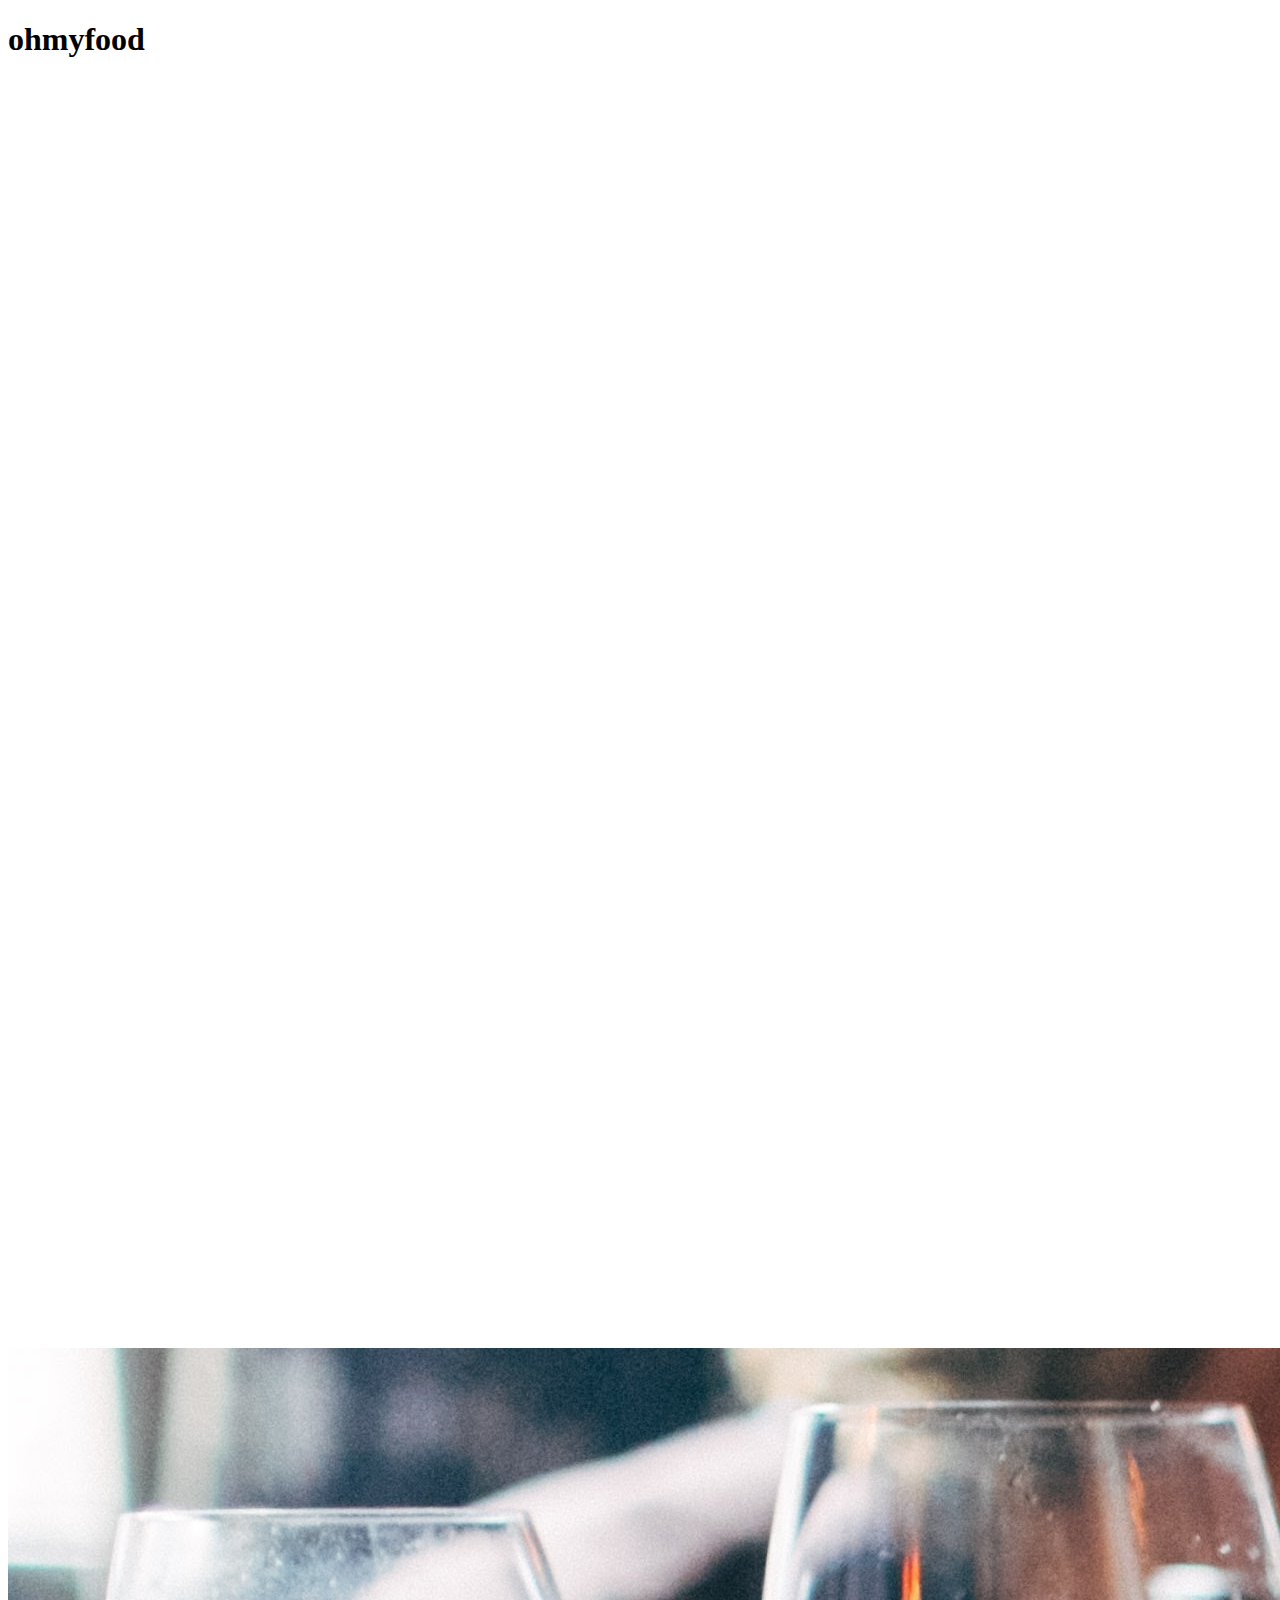
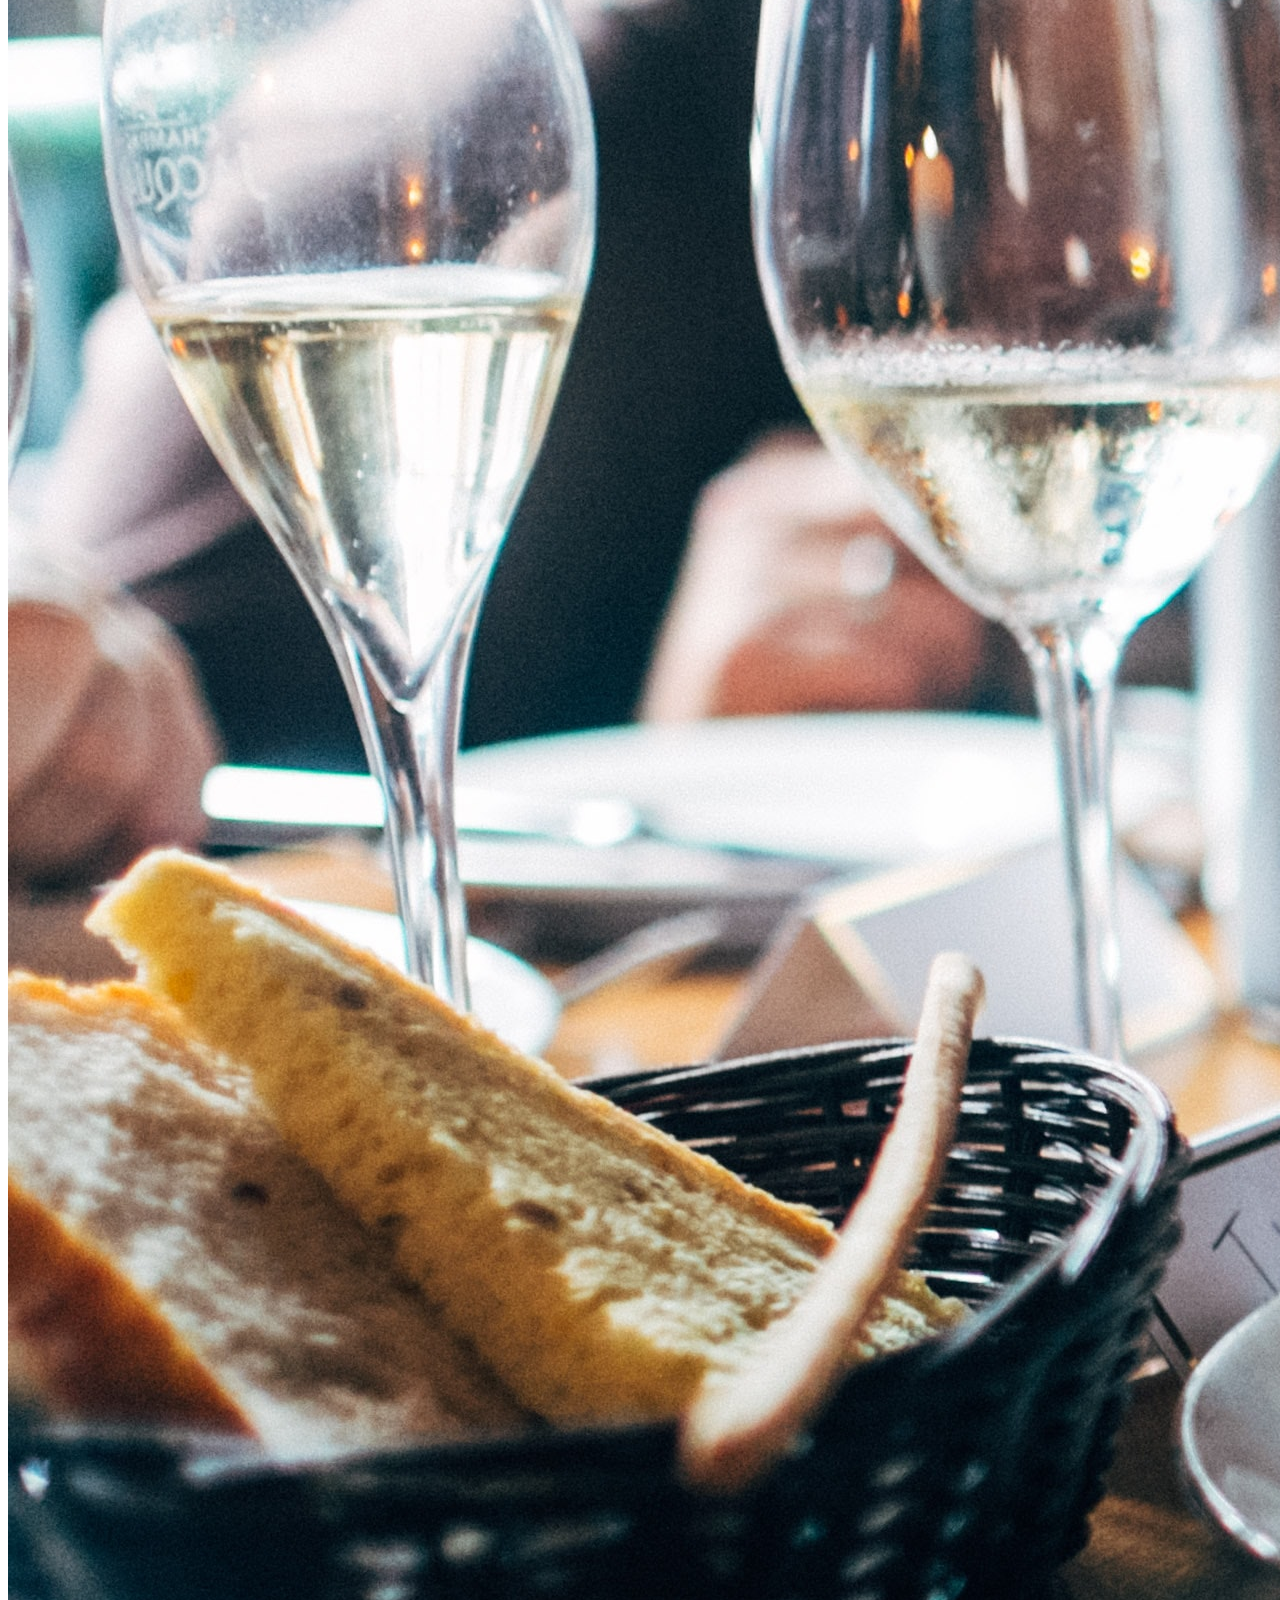
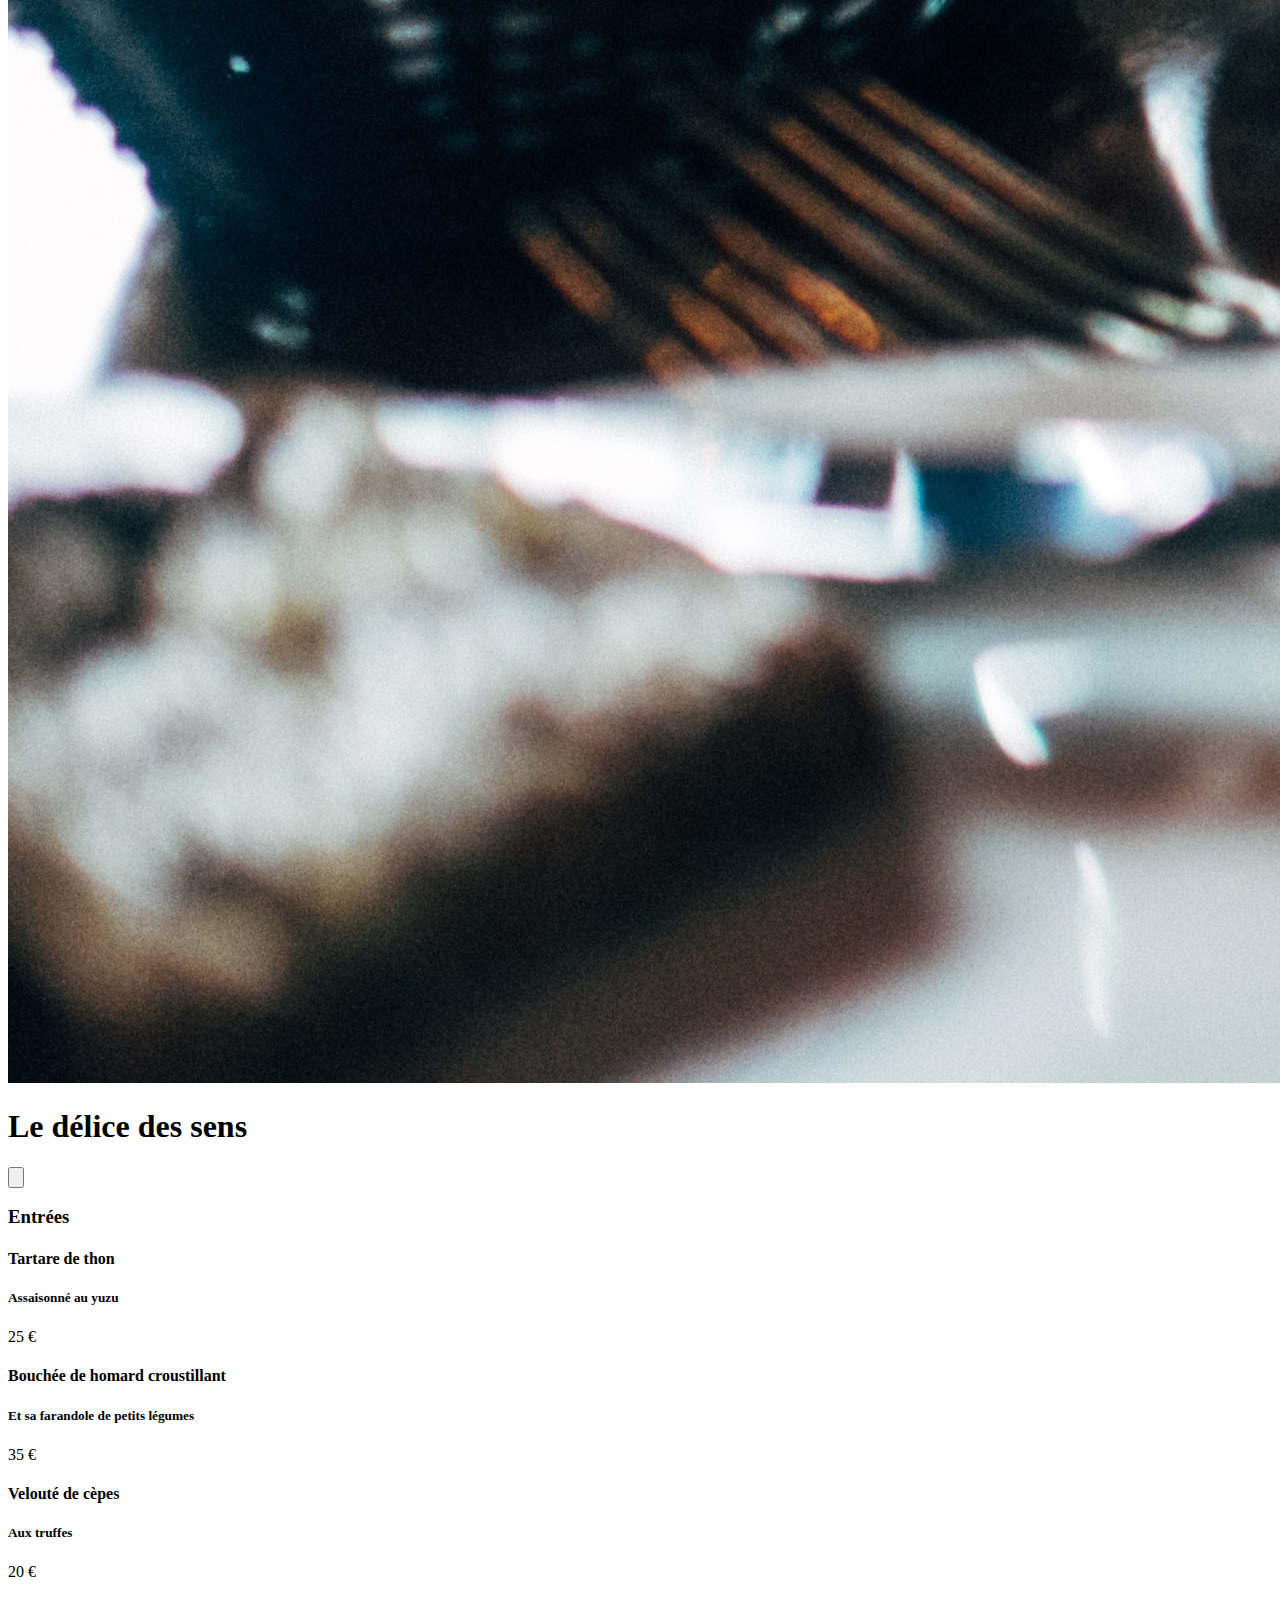
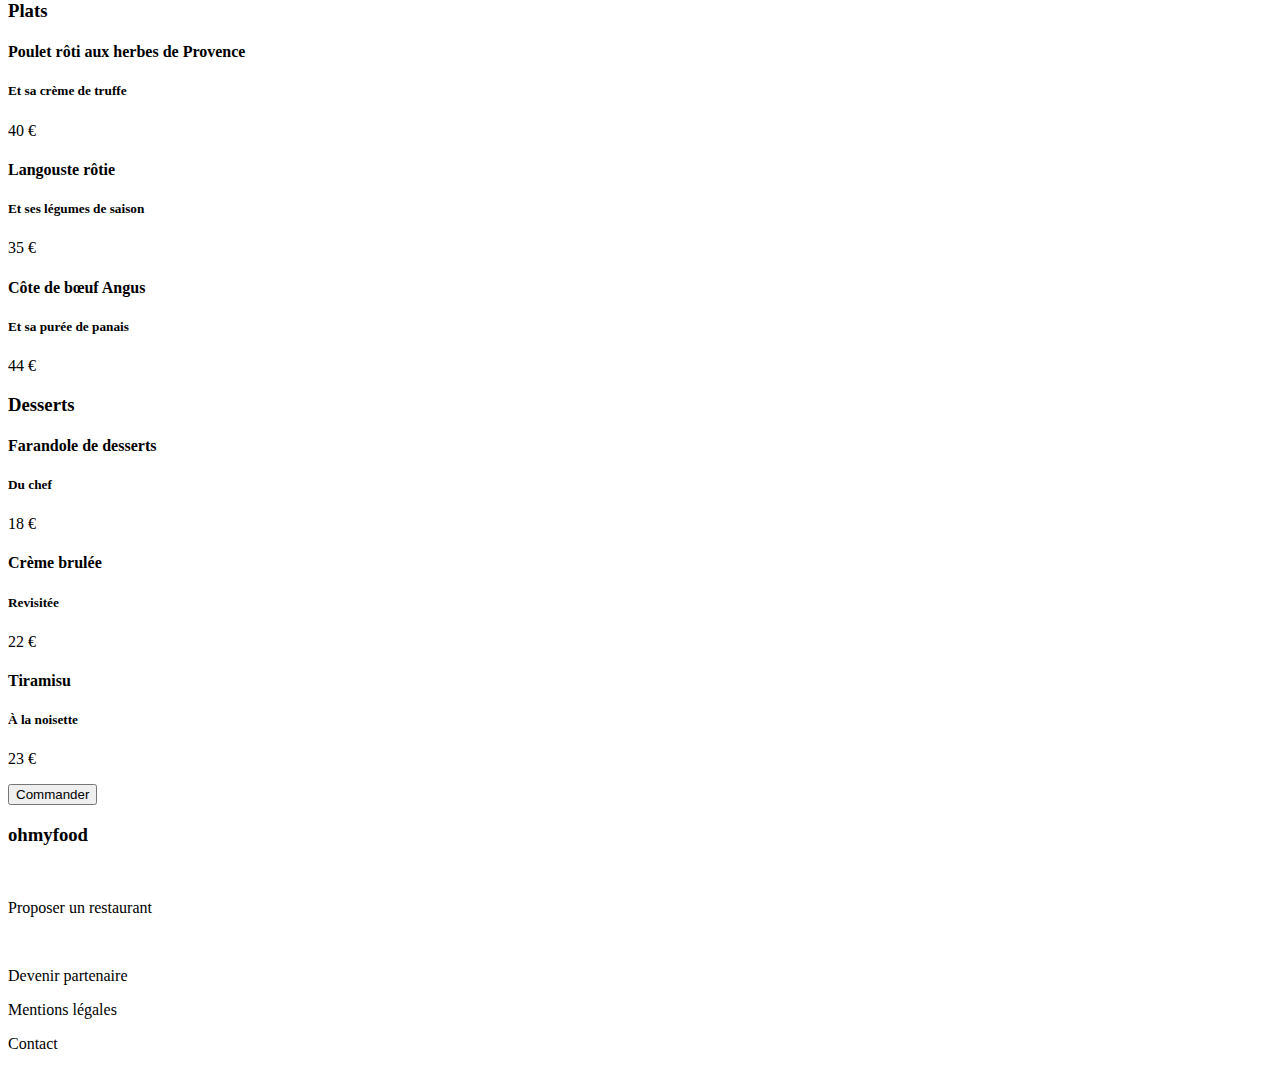
==== commit 08743936: "version stable" ====
--- a/menu-deliceDesSens.html
+++ b/menu-deliceDesSens.html
@@ -41,72 +41,117 @@
         <div class="menu__section">
             <h3>Entrées</h3>
             <div class="menu__card">
-                <h4>Tartare de thon</h4>
-                <div class="menu__price">
-                    <h4>Assaisonné au yuzu </h4>
+                <div class="menu__txt">
+                    <div class="menu__card-title">
+                        <h4>Tartare de thon</h4>
+                        <h5>Assaisonné au yuzu</h5>
+                    </div>
                     <p>25 €</p>
+                </div>
+                <div class="menu__confirmation">
+                    <i class="fa-solid fa-circle-check" style="color: #ffffff;"></i>
                 </div>
             </div>
             <div class="menu__card">
-                <h4>Bouchée de homard croustillant </h4>
-                <div class="menu__price">
-                    <h4>Et sa farandole de petits légumes </h4>
+                <div class="menu__txt">
+                    <div class="menu__card-title">
+                        <h4>Bouchée de homard croustillant</h4>
+                        <h5>Et sa farandole de petits légumes</h5>
+                    </div>
                     <p>35 €</p>
+                </div>
+                <div class="menu__confirmation">
+                    <i class="fa-solid fa-circle-check" style="color: #ffffff;"></i>
                 </div>
             </div>
             <div class="menu__card">
-                <h4>Velouté de cèpes </h4>
-                <div class="menu__price">
-                    <h4>Aux truffes</h4>
+                <div class="menu__txt">
+                    <div class="menu__card-title">
+                        <h4>Velouté de cèpes</h4>
+                        <h5>Aux truffes</h5>
+                    </div>
                     <p>20 €</p>
+                </div>
+                <div class="menu__confirmation">
+                    <i class="fa-solid fa-circle-check" style="color: #ffffff;"></i>
                 </div>
             </div>
         </div>
         <div class="menu__section">
             <h3>Plats</h3>
             <div class="menu__card">
-                <h4>Poulet rôti aux herbes de Provence </h4>
-                <div class="menu__price">
-                    <h4>Et sa crème de truffe </h4>
+                <div class="menu__txt">
+                    <div class="menu__card-title">
+                        <h4>Poulet rôti aux herbes de Provence</h4>
+                        <h5>Et sa crème de truffe</h5>
+                    </div>
                     <p>40 €</p>
+                </div>
+                <div class="menu__confirmation">
+                    <i class="fa-solid fa-circle-check" style="color: #ffffff;"></i>
                 </div>
             </div>
             <div class="menu__card">
-                <h4>Langouste rôtie </h4>
-                <div class="menu__price">
-                    <h4>Et ses légumes de saison </h4>
+                <div class="menu__txt">
+                    <div class="menu__card-title">
+                        <h4>Langouste rôtie</h4>
+                        <h5>Et ses légumes de saison</h5>
+                    </div>
                     <p>35 €</p>
+                </div>
+                <div class="menu__confirmation">
+                    <i class="fa-solid fa-circle-check" style="color: #ffffff;"></i>
                 </div>
             </div>
             <div class="menu__card">
-                <h4>Côte de bœuf Angus </h4>
-                <div class="menu__price">
-                    <h4>Et sa purée de panais </h4>
+                <div class="menu__txt">
+                    <div class="menu__card-title">
+                        <h4>Côte de bœuf Angus</h4>
+                        <h5>Et sa purée de panais</h5>
+                    </div>
                     <p>44 €</p>
+                </div>
+                <div class="menu__confirmation">
+                    <i class="fa-solid fa-circle-check" style="color: #ffffff;"></i>
                 </div>
             </div>
         </div>
         <div class="menu__section">
             <h3>Desserts</h3>
             <div class="menu__card">
-                <h4>Farandole de desserts</h4>
-                <div class="menu__price">
-                    <h4>Du chef </h4>
+                <div class="menu__txt">
+                    <div class="menu__card-title">
+                        <h4>Farandole de desserts</h4>
+                        <h5>Du chef </h5>
+                    </div>
                     <p>18 €</p>
+                </div>
+                <div class="menu__confirmation">
+                    <i class="fa-solid fa-circle-check" style="color: #ffffff;"></i>
                 </div>
             </div>
             <div class="menu__card">
-                <h4>Crème brulée </h4>
-                <div class="menu__price">
-                    <h4>Revisitée </h4>
+                <div class="menu__txt">
+                    <div class="menu__card-title">
+                        <h4>Crème brulée</h4>
+                        <h5>Revisitée</h5>
+                    </div>
                     <p>22 €</p>
+                </div>
+                <div class="menu__confirmation">
+                    <i class="fa-solid fa-circle-check" style="color: #ffffff;"></i>
                 </div>
             </div>
             <div class="menu__card">
-                <h4>Tiramisu </h4>
-                <div class="menu__price">
-                    <h4>À la noisette</h4>
+                <div class="menu__txt">
+                    <div class="menu__card-title">
+                        <h4>Tiramisu</h4>
+                        <h5>À la noisette</h5>
+                    </div>
                     <p>23 €</p>
+                </div>
+                <div class="menu__confirmation">
+                    <i class="fa-solid fa-circle-check" style="color: #ffffff;"></i>
                 </div>
             </div>
         </div>
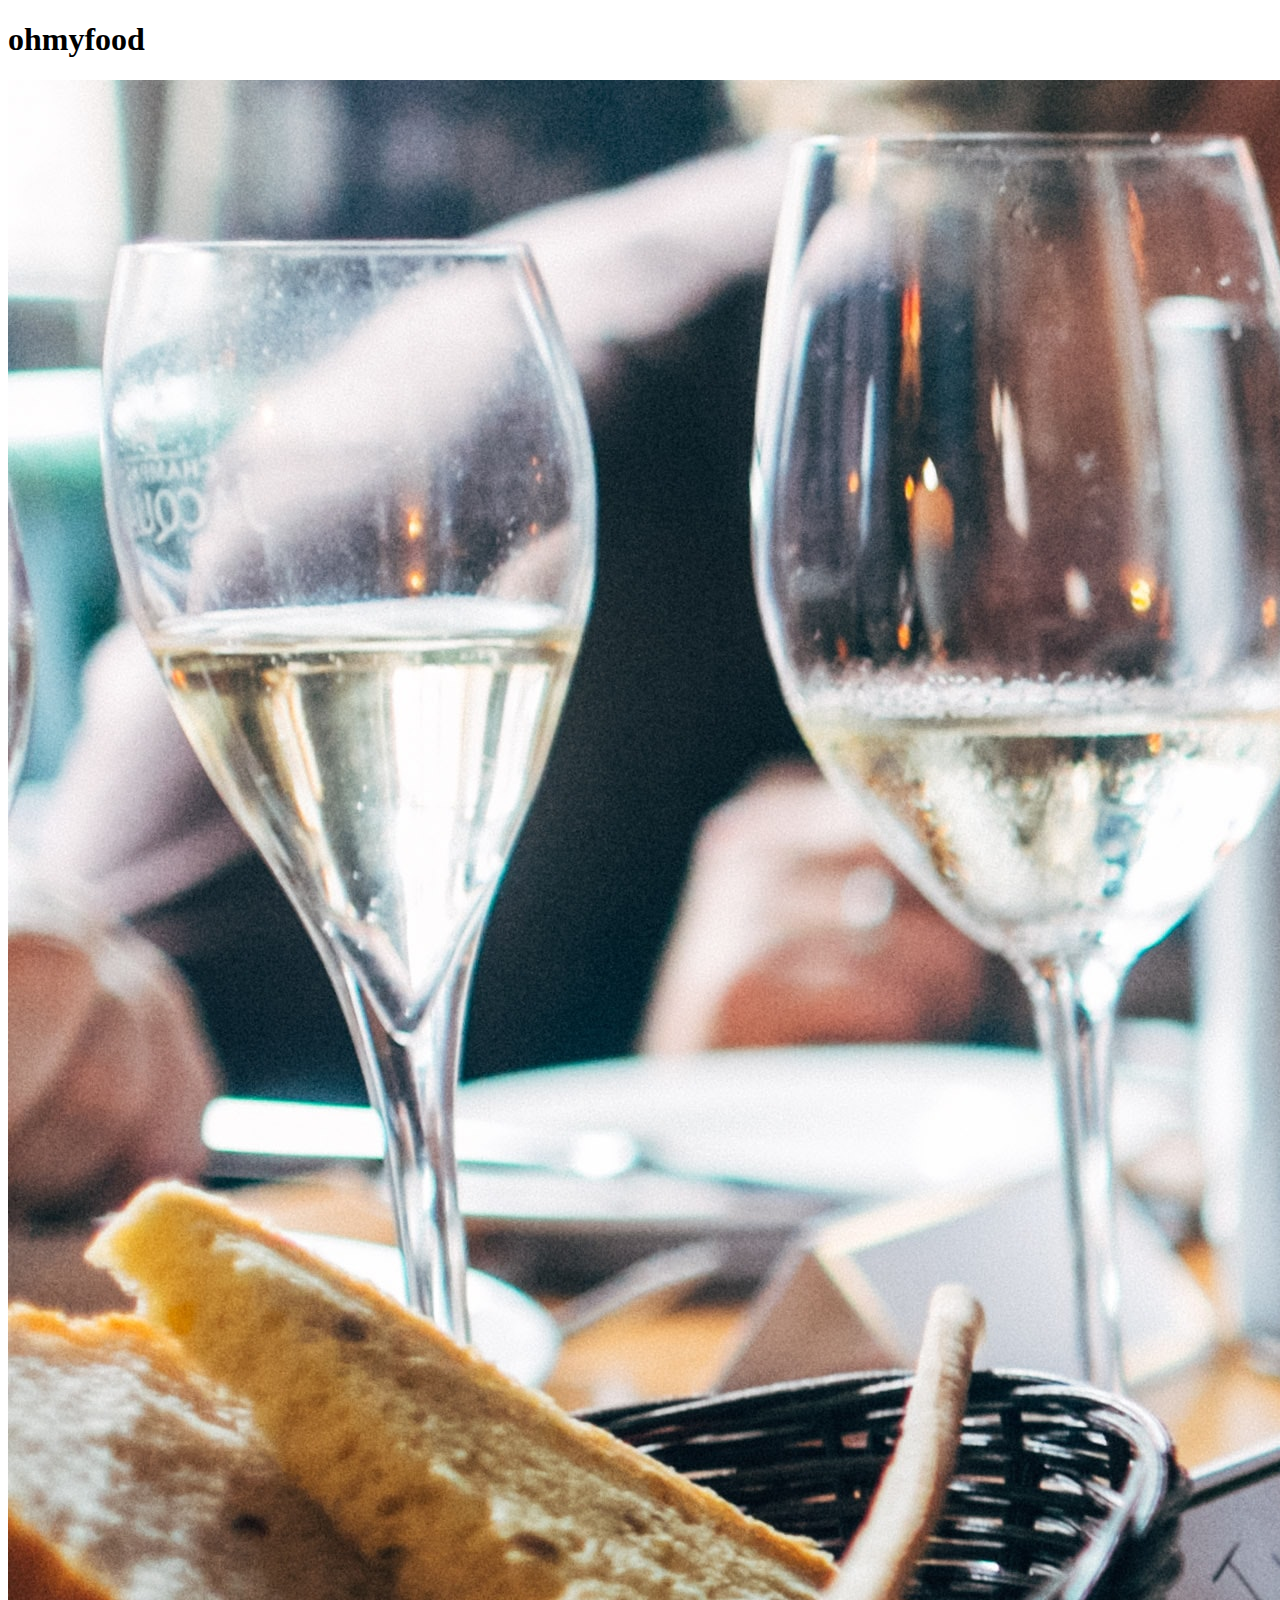
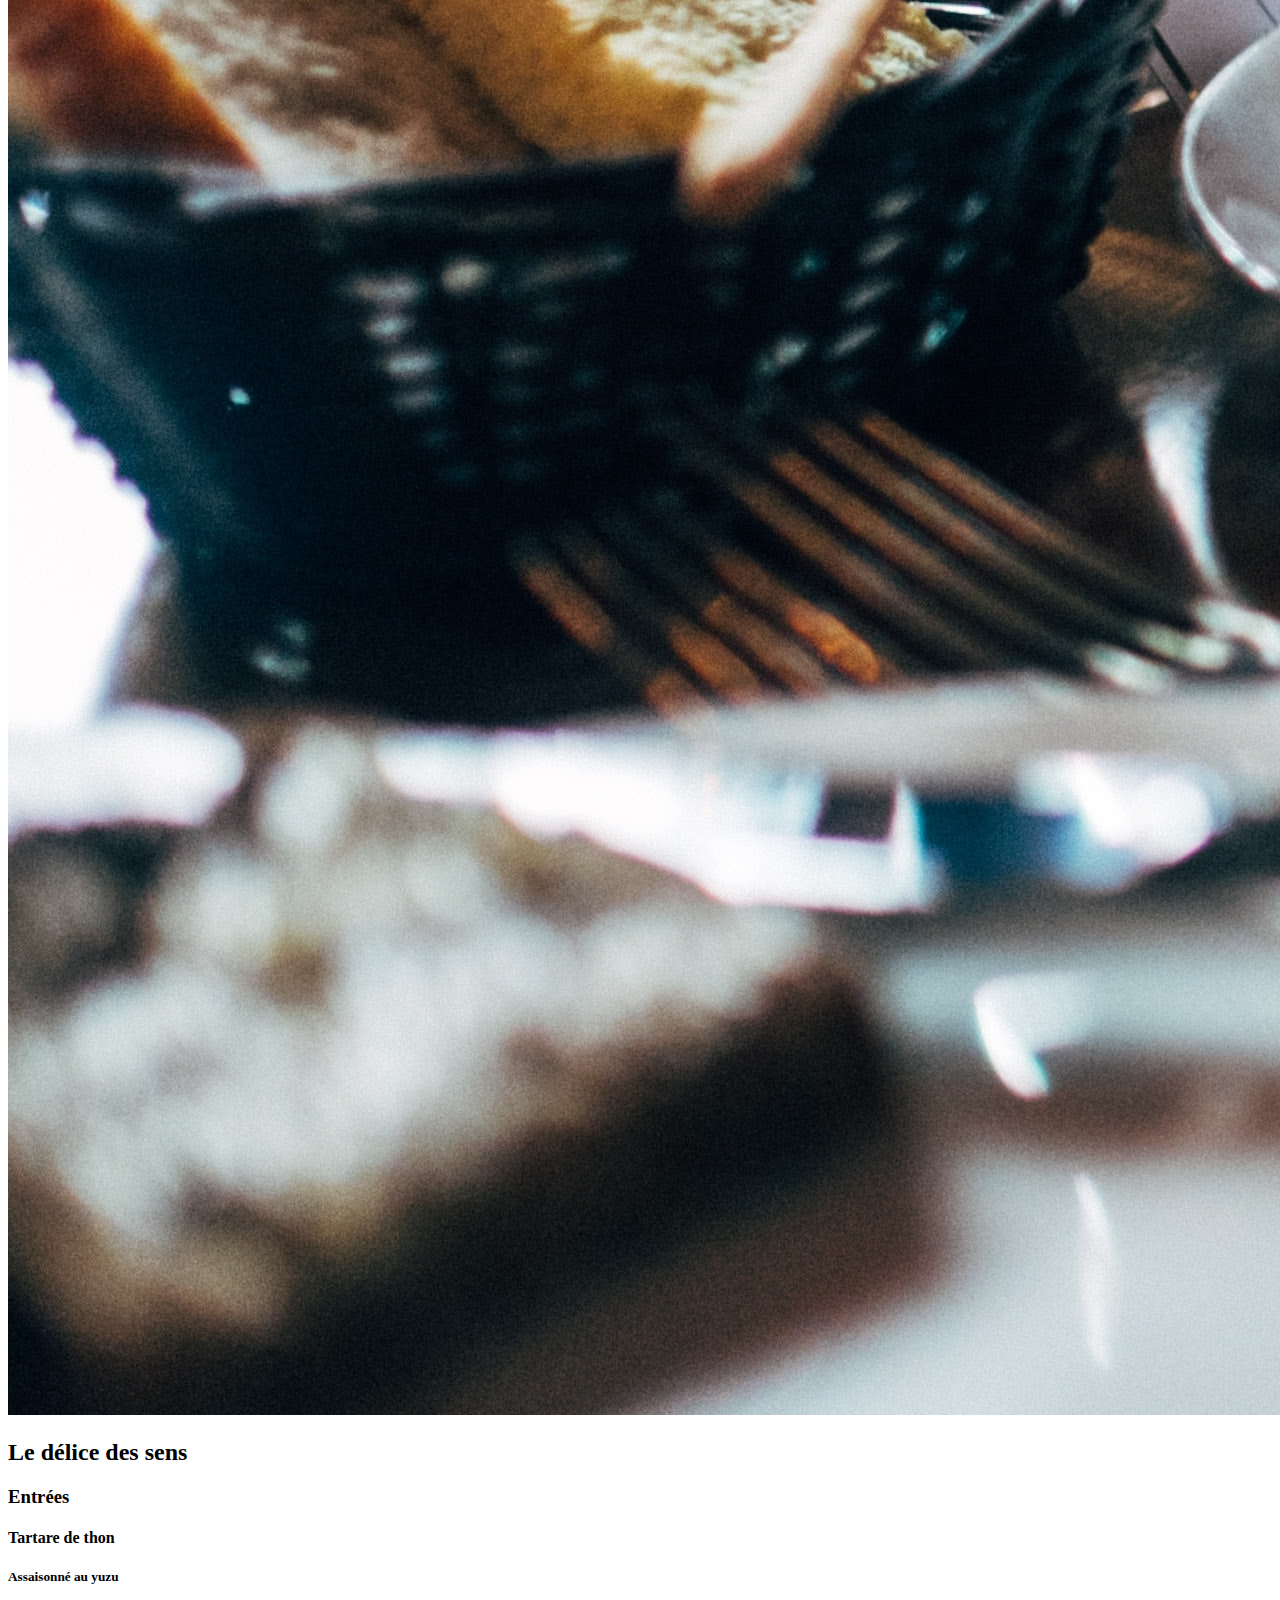
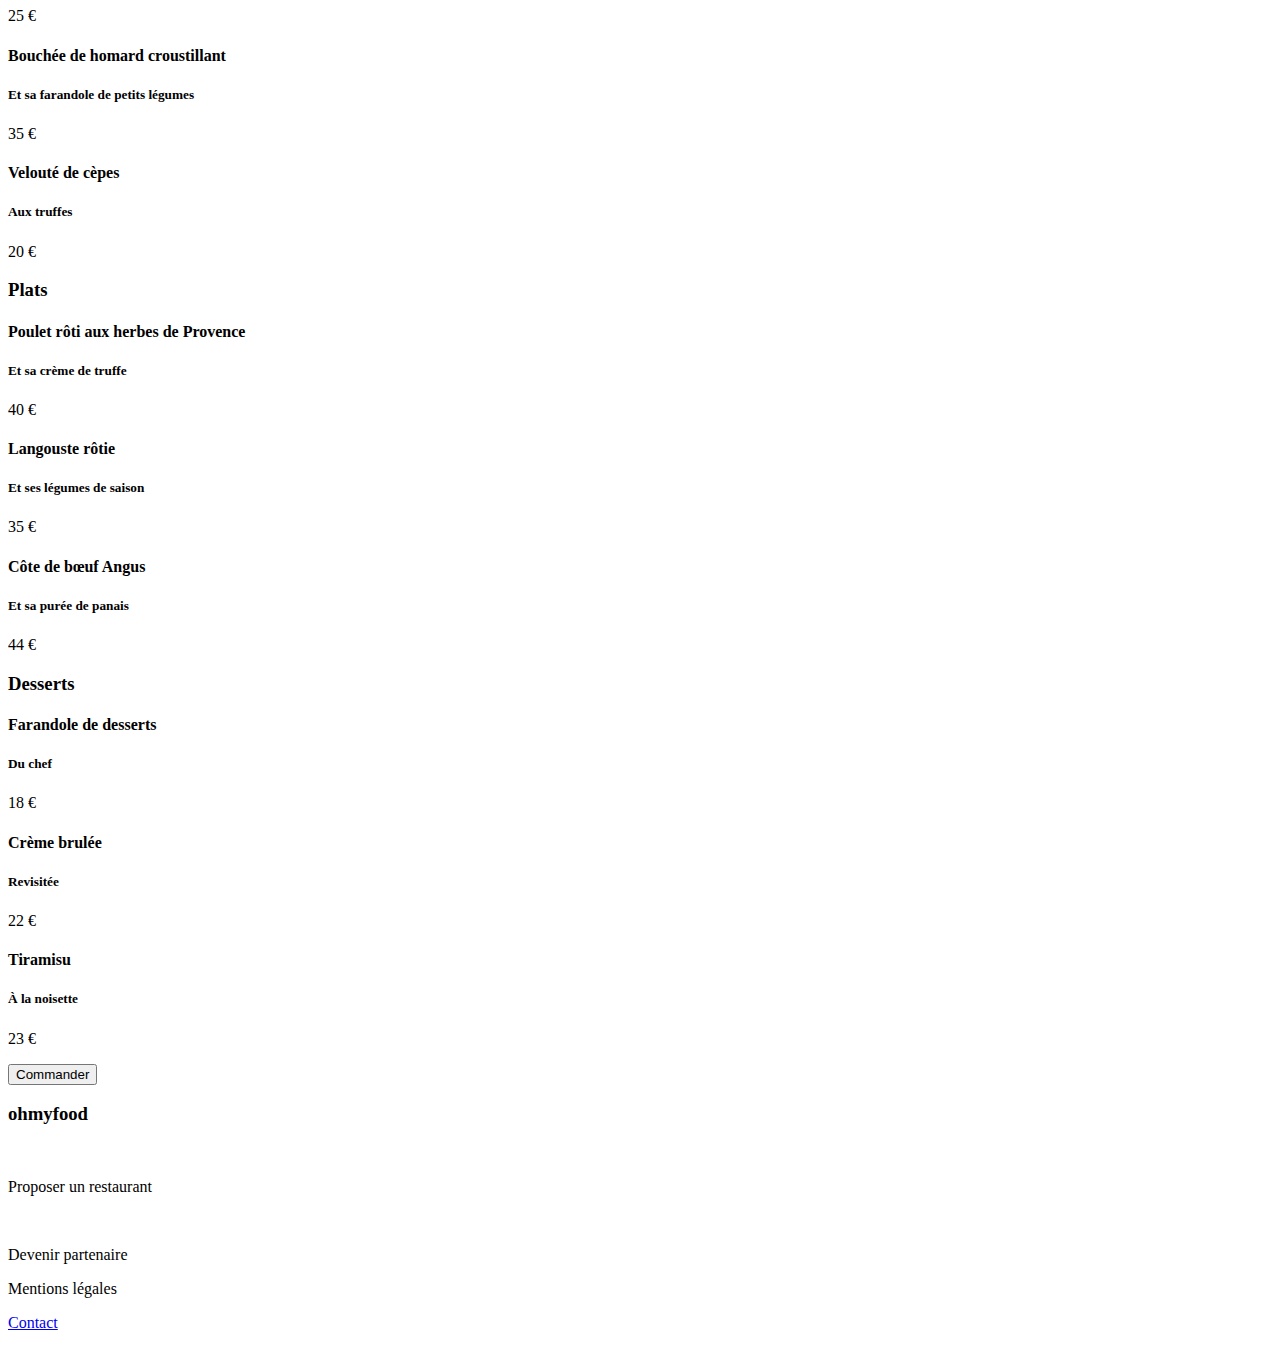
==== commit edf435c7: "lest change" ====
--- a/menu-deliceDesSens.html
+++ b/menu-deliceDesSens.html
@@ -1,182 +1,203 @@
 <!DOCTYPE html>
 <html lang="fr">
-<head>
-    <meta charset="UTF-8">
-    <meta name="viewport" content="width=device-width, initial-scale=1.0">
+  <head>
+    <meta charset="UTF-8" />
+    <meta name="viewport" content="width=device-width, initial-scale=1.0" />
     <link rel="stylesheet" type="text/css" href="./css/main.css" />
     <link rel="stylesheet" type="text/css" href="./css/menu.css" />
-    <link rel="preconnect" href="https://fonts.googleapis.com">
-    <link rel="preconnect" href="https://fonts.gstatic.com" crossorigin>
-    <link href="https://fonts.googleapis.com/css2?family=Roboto&family=Shrikhand&display=swap" rel="stylesheet">
-    <link rel="stylesheet" href="https://cdnjs.cloudflare.com/ajax/libs/font-awesome/6.2.1/css/all.min.css" integrity="sha512-MV7K8+y+gLIBoVD59lQIYicR65iaqukzvf/nwasF0nqhPay5w/9lJmVM2hMDcnK1OnMGCdVK+iQrJ7lzPJQd1w==" crossorigin="anonymous" referrerpolicy="no-referrer">
+    <link rel="preconnect" href="https://fonts.googleapis.com" />
+    <link rel="preconnect" href="https://fonts.gstatic.com" crossorigin />
+    <link
+      href="https://fonts.googleapis.com/css2?family=Roboto&family=Shrikhand&display=swap"
+      rel="stylesheet"
+    />
+    <link
+      rel="stylesheet"
+      href="https://cdnjs.cloudflare.com/ajax/libs/font-awesome/6.2.1/css/all.min.css"
+      integrity="sha512-MV7K8+y+gLIBoVD59lQIYicR65iaqukzvf/nwasF0nqhPay5w/9lJmVM2hMDcnK1OnMGCdVK+iQrJ7lzPJQd1w=="
+      crossorigin="anonymous"
+      referrerpolicy="no-referrer"
+    />
 
     <title>Ohmyfood - Le délice des sens</title>
-</head>
-<header>
-    <a href="index.html"><i class="fa-solid fa-arrow-left" style="color: #353535;"></i></a>
-    <h1 class="header__logo">ohmyfood</h1>
-</header>
-<body>
-    <svg xmlns="http://www.w3.org/2000/svg" viewBox="0 0 24 24">
-        <defs>
-            <linearGradient id="bg__like" x1="12" y1="0" x2="12" y2="24" gradientUnits="userSpaceOnUse">
-            <stop stop-color="#9356DC"/>
-            <stop offset="1" stop-color="#FF79DA"/>
-            </linearGradient>
-        </defs>
-    </svg>
-    <section class="bg-img">
-        <img class="bg-img" src="/images/restaurants/jay-wennington-N_Y88TWmGwA-unsplash.jpg" alt="">
-    </section>
+  </head>
+  <body>
+    <header>
+      <a href="index.html"
+        ><i class="fa-solid fa-arrow-left" style="color: #353535"></i
+      ></a>
+      <h1 class="header__logo">ohmyfood</h1>
+    </header>
+
+    <div class="bg-img">
+      <img
+        class="bg-img"
+        src="/images/restaurants/jay-wennington-N_Y88TWmGwA-unsplash.jpg"
+        alt=""
+      />
+    </div>
     <section class="menu">
-        <div class="menu__title">
-            <h1>Le délice des sens</h1>
-            <button class="menu__btn">
-                <svg xmlns="http://www.w3.org/2000/svg" viewBox="0 0 24 24">
-                    <title>like</title>
-                    <path d="M12,21.35L10.55,20.03C5.4,15.36 2,12.27 2,8.5C2,5.41 4.42,3 7.5,3C9.24,3 10.91,3.81 12,5.08C13.09,3.81 14.76,3 16.5,3C19.58,3 22,5.41 22,8.5C22,12.27 18.6,15.36 13.45,20.03L12,21.35Z" />
-                </svg>
-            </button>
-        </div>
-        <div class="menu__section">
-            <h3>Entrées</h3>
-            <div class="menu__card">
-                <div class="menu__txt">
-                    <div class="menu__card-title">
-                        <h4>Tartare de thon</h4>
-                        <h5>Assaisonné au yuzu</h5>
-                    </div>
-                    <p>25 €</p>
-                </div>
-                <div class="menu__confirmation">
-                    <i class="fa-solid fa-circle-check" style="color: #ffffff;"></i>
-                </div>
-            </div>
-            <div class="menu__card">
-                <div class="menu__txt">
-                    <div class="menu__card-title">
-                        <h4>Bouchée de homard croustillant</h4>
-                        <h5>Et sa farandole de petits légumes</h5>
-                    </div>
-                    <p>35 €</p>
-                </div>
-                <div class="menu__confirmation">
-                    <i class="fa-solid fa-circle-check" style="color: #ffffff;"></i>
-                </div>
-            </div>
-            <div class="menu__card">
-                <div class="menu__txt">
-                    <div class="menu__card-title">
-                        <h4>Velouté de cèpes</h4>
-                        <h5>Aux truffes</h5>
-                    </div>
-                    <p>20 €</p>
-                </div>
-                <div class="menu__confirmation">
-                    <i class="fa-solid fa-circle-check" style="color: #ffffff;"></i>
-                </div>
-            </div>
-        </div>
-        <div class="menu__section">
-            <h3>Plats</h3>
-            <div class="menu__card">
-                <div class="menu__txt">
-                    <div class="menu__card-title">
-                        <h4>Poulet rôti aux herbes de Provence</h4>
-                        <h5>Et sa crème de truffe</h5>
-                    </div>
-                    <p>40 €</p>
-                </div>
-                <div class="menu__confirmation">
-                    <i class="fa-solid fa-circle-check" style="color: #ffffff;"></i>
-                </div>
-            </div>
-            <div class="menu__card">
-                <div class="menu__txt">
-                    <div class="menu__card-title">
-                        <h4>Langouste rôtie</h4>
-                        <h5>Et ses légumes de saison</h5>
-                    </div>
-                    <p>35 €</p>
-                </div>
-                <div class="menu__confirmation">
-                    <i class="fa-solid fa-circle-check" style="color: #ffffff;"></i>
-                </div>
-            </div>
-            <div class="menu__card">
-                <div class="menu__txt">
-                    <div class="menu__card-title">
-                        <h4>Côte de bœuf Angus</h4>
-                        <h5>Et sa purée de panais</h5>
-                    </div>
-                    <p>44 €</p>
-                </div>
-                <div class="menu__confirmation">
-                    <i class="fa-solid fa-circle-check" style="color: #ffffff;"></i>
-                </div>
-            </div>
-        </div>
-        <div class="menu__section">
-            <h3>Desserts</h3>
-            <div class="menu__card">
-                <div class="menu__txt">
-                    <div class="menu__card-title">
-                        <h4>Farandole de desserts</h4>
-                        <h5>Du chef </h5>
-                    </div>
-                    <p>18 €</p>
-                </div>
-                <div class="menu__confirmation">
-                    <i class="fa-solid fa-circle-check" style="color: #ffffff;"></i>
-                </div>
-            </div>
-            <div class="menu__card">
-                <div class="menu__txt">
-                    <div class="menu__card-title">
-                        <h4>Crème brulée</h4>
-                        <h5>Revisitée</h5>
-                    </div>
-                    <p>22 €</p>
-                </div>
-                <div class="menu__confirmation">
-                    <i class="fa-solid fa-circle-check" style="color: #ffffff;"></i>
-                </div>
-            </div>
-            <div class="menu__card">
-                <div class="menu__txt">
-                    <div class="menu__card-title">
-                        <h4>Tiramisu</h4>
-                        <h5>À la noisette</h5>
-                    </div>
-                    <p>23 €</p>
-                </div>
-                <div class="menu__confirmation">
-                    <i class="fa-solid fa-circle-check" style="color: #ffffff;"></i>
-                </div>
-            </div>
-        </div>
-        <div class="menu__order">
-            <button class="btn-order">Commander</button>
-        </div>
+      <div class="menu__title">
+        <h2>Le délice des sens</h2>
+        <span><i class="heart far fa-heart"></i></span>
+      </div>
+      <div class="menu__section">
+        <h3>Entrées</h3>
+        <div class="menu__card">
+          <div class="menu__txt">
+            <div class="menu__card-title">
+              <h4>Tartare de thon</h4>
+              <h5>Assaisonné au yuzu</h5>
+            </div>
+            <p>25 €</p>
+          </div>
+          <div class="menu__confirmation">
+            <i class="fa-solid fa-circle-check" style="color: #ffffff"></i>
+          </div>
+        </div>
+        <div class="menu__card">
+          <div class="menu__txt">
+            <div class="menu__card-title">
+              <h4>Bouchée de homard croustillant</h4>
+              <h5>Et sa farandole de petits légumes</h5>
+            </div>
+            <p>35 €</p>
+          </div>
+          <div class="menu__confirmation">
+            <i class="fa-solid fa-circle-check" style="color: #ffffff"></i>
+          </div>
+        </div>
+        <div class="menu__card">
+          <div class="menu__txt">
+            <div class="menu__card-title">
+              <h4>Velouté de cèpes</h4>
+              <h5>Aux truffes</h5>
+            </div>
+            <p>20 €</p>
+          </div>
+          <div class="menu__confirmation">
+            <i class="fa-solid fa-circle-check" style="color: #ffffff"></i>
+          </div>
+        </div>
+      </div>
+      <div class="menu__section">
+        <h3>Plats</h3>
+        <div class="menu__card">
+          <div class="menu__txt">
+            <div class="menu__card-title">
+              <h4>Poulet rôti aux herbes de Provence</h4>
+              <h5>Et sa crème de truffe</h5>
+            </div>
+            <p>40 €</p>
+          </div>
+          <div class="menu__confirmation">
+            <i class="fa-solid fa-circle-check" style="color: #ffffff"></i>
+          </div>
+        </div>
+        <div class="menu__card">
+          <div class="menu__txt">
+            <div class="menu__card-title">
+              <h4>Langouste rôtie</h4>
+              <h5>Et ses légumes de saison</h5>
+            </div>
+            <p>35 €</p>
+          </div>
+          <div class="menu__confirmation">
+            <i class="fa-solid fa-circle-check" style="color: #ffffff"></i>
+          </div>
+        </div>
+        <div class="menu__card">
+          <div class="menu__txt">
+            <div class="menu__card-title">
+              <h4>Côte de bœuf Angus</h4>
+              <h5>Et sa purée de panais</h5>
+            </div>
+            <p>44 €</p>
+          </div>
+          <div class="menu__confirmation">
+            <i class="fa-solid fa-circle-check" style="color: #ffffff"></i>
+          </div>
+        </div>
+      </div>
+      <div class="menu__section">
+        <h3>Desserts</h3>
+        <div class="menu__card">
+          <div class="menu__txt">
+            <div class="menu__card-title">
+              <h4>Farandole de desserts</h4>
+              <h5>Du chef</h5>
+            </div>
+            <p>18 €</p>
+          </div>
+          <div class="menu__confirmation">
+            <i class="fa-solid fa-circle-check" style="color: #ffffff"></i>
+          </div>
+        </div>
+        <div class="menu__card">
+          <div class="menu__txt">
+            <div class="menu__card-title">
+              <h4>Crème brulée</h4>
+              <h5>Revisitée</h5>
+            </div>
+            <p>22 €</p>
+          </div>
+          <div class="menu__confirmation">
+            <i class="fa-solid fa-circle-check" style="color: #ffffff"></i>
+          </div>
+        </div>
+        <div class="menu__card">
+          <div class="menu__txt">
+            <div class="menu__card-title">
+              <h4>Tiramisu</h4>
+              <h5>À la noisette</h5>
+            </div>
+            <p>23 €</p>
+          </div>
+          <div class="menu__confirmation">
+            <i class="fa-solid fa-circle-check" style="color: #ffffff"></i>
+          </div>
+        </div>
+      </div>
+      <div class="menu__order">
+        <button class="btn-order">Commander</button>
+      </div>
     </section>
     <footer>
-        <h3>ohmyfood</h3>
-        <div class="footer__menu">
-            <div class="footer__icon">
-                <svg xmlns="http://www.w3.org/2000/svg" width="11" height="13" viewBox="0 0 11 13" fill="none">
-                    <path d="M5.49736 0.385973C5.51851 0.505308 5.92308 2.78538 5.92308 3.65628C5.92308 4.9842 5.18798 5.93127 4.1012 6.31213L4.44231 12.3576C4.46082 12.7055 4.1726 13 3.80769 13H2.11538C1.75313 13 1.46226 12.708 1.48077 12.3576L1.82188 6.31213C0.732452 5.93127 0 4.98166 0 3.65628C0 2.78284 0.404567 0.505308 0.425721 0.385973C0.510337 -0.129456 1.62356 -0.137073 1.69231 0.413902V3.99905C1.72668 4.08538 2.09159 4.0803 2.11538 3.99905C2.1524 3.35667 2.32428 0.464683 2.32692 0.398668C2.41418 -0.129456 3.50889 -0.129456 3.59351 0.398668C3.5988 0.467223 3.76803 3.35667 3.80505 3.99905C3.82885 4.0803 4.19639 4.08538 4.22813 3.99905V0.413902C4.29688 -0.134534 5.41274 -0.129456 5.49736 0.385973ZM8.64928 7.64005L8.25264 12.3398C8.22091 12.6953 8.51442 13 8.88462 13H10.3654C10.7171 13 11 12.7283 11 12.3906V0.60941C11 0.274254 10.7171 3.62896e-05 10.3654 3.62896e-05C8.18389 3.62896e-05 4.51106 4.53225 8.64928 7.64005Z" fill="white"/>
-                </svg>
-                <p>Proposer un restaurant</p>
-            </div>
-            <div class="footer__icon">
-                <svg xmlns="http://www.w3.org/2000/svg" width="12" height="13" viewBox="0 0 12 13" fill="none">
-                    <path d="M9.08765 4.87486H6.2572V6.29686C6.2572 7.30495 5.65573 8.12514 4.91646 8.12514C4.1772 8.12514 3.57573 7.30495 3.57573 6.29686V3.2091L2.3672 4.19941C2.00781 4.49143 1.78808 5.02214 1.78808 5.59094V6.79202L0.298367 7.96516C0.0134597 8.18862 -0.0852336 8.68632 0.0804966 9.07483L1.57021 12.5943C1.73407 12.9828 2.09905 13.1148 2.38396 12.8914L4.30941 11.3754H6.85309C7.51042 11.3754 8.04485 10.6466 8.04485 9.75027H8.3428C8.67239 9.75027 8.93868 9.38716 8.93868 8.93771V7.31257H9.08765C9.33531 7.31257 9.53456 7.04087 9.53456 6.70314V5.48429C9.53456 5.14656 9.33531 4.87486 9.08765 4.87486ZM11.838 3.92517L10.3483 0.405735C10.1844 0.0172256 9.81947 -0.114817 9.53456 0.10864L7.60911 1.62459H5.70601C5.48255 1.62459 5.26468 1.71092 5.07475 1.8709L4.45093 2.40161C4.27589 2.54888 4.17161 2.81043 4.17161 3.08975V6.29686C4.17161 6.85804 4.50493 7.31257 4.91646 7.31257C5.328 7.31257 5.66132 6.85804 5.66132 6.29686V4.06229H9.08765C9.66305 4.06229 10.1304 4.69965 10.1304 5.48429V6.20798L11.6202 5.03484C11.9051 4.80884 12.0019 4.31368 11.838 3.92517Z" fill="white"/>
-                </svg>
-                <p>Devenir partenaire</p>
-            </div>
-            <p>Mentions légales</p>
-            <p>Contact</p>
-        </div>
+      <h3>ohmyfood</h3>
+      <div class="footer__menu">
+        <div class="footer__icon">
+          <svg
+            xmlns="http://www.w3.org/2000/svg"
+            width="11"
+            height="13"
+            viewBox="0 0 11 13"
+            fill="none"
+          >
+            <path
+              d="M5.49736 0.385973C5.51851 0.505308 5.92308 2.78538 5.92308 3.65628C5.92308 4.9842 5.18798 5.93127 4.1012 6.31213L4.44231 12.3576C4.46082 12.7055 4.1726 13 3.80769 13H2.11538C1.75313 13 1.46226 12.708 1.48077 12.3576L1.82188 6.31213C0.732452 5.93127 0 4.98166 0 3.65628C0 2.78284 0.404567 0.505308 0.425721 0.385973C0.510337 -0.129456 1.62356 -0.137073 1.69231 0.413902V3.99905C1.72668 4.08538 2.09159 4.0803 2.11538 3.99905C2.1524 3.35667 2.32428 0.464683 2.32692 0.398668C2.41418 -0.129456 3.50889 -0.129456 3.59351 0.398668C3.5988 0.467223 3.76803 3.35667 3.80505 3.99905C3.82885 4.0803 4.19639 4.08538 4.22813 3.99905V0.413902C4.29688 -0.134534 5.41274 -0.129456 5.49736 0.385973ZM8.64928 7.64005L8.25264 12.3398C8.22091 12.6953 8.51442 13 8.88462 13H10.3654C10.7171 13 11 12.7283 11 12.3906V0.60941C11 0.274254 10.7171 3.62896e-05 10.3654 3.62896e-05C8.18389 3.62896e-05 4.51106 4.53225 8.64928 7.64005Z"
+              fill="white"
+            />
+          </svg>
+          <p>Proposer un restaurant</p>
+        </div>
+        <div class="footer__icon">
+          <svg
+            xmlns="http://www.w3.org/2000/svg"
+            width="12"
+            height="13"
+            viewBox="0 0 12 13"
+            fill="none"
+          >
+            <path
+              d="M9.08765 4.87486H6.2572V6.29686C6.2572 7.30495 5.65573 8.12514 4.91646 8.12514C4.1772 8.12514 3.57573 7.30495 3.57573 6.29686V3.2091L2.3672 4.19941C2.00781 4.49143 1.78808 5.02214 1.78808 5.59094V6.79202L0.298367 7.96516C0.0134597 8.18862 -0.0852336 8.68632 0.0804966 9.07483L1.57021 12.5943C1.73407 12.9828 2.09905 13.1148 2.38396 12.8914L4.30941 11.3754H6.85309C7.51042 11.3754 8.04485 10.6466 8.04485 9.75027H8.3428C8.67239 9.75027 8.93868 9.38716 8.93868 8.93771V7.31257H9.08765C9.33531 7.31257 9.53456 7.04087 9.53456 6.70314V5.48429C9.53456 5.14656 9.33531 4.87486 9.08765 4.87486ZM11.838 3.92517L10.3483 0.405735C10.1844 0.0172256 9.81947 -0.114817 9.53456 0.10864L7.60911 1.62459H5.70601C5.48255 1.62459 5.26468 1.71092 5.07475 1.8709L4.45093 2.40161C4.27589 2.54888 4.17161 2.81043 4.17161 3.08975V6.29686C4.17161 6.85804 4.50493 7.31257 4.91646 7.31257C5.328 7.31257 5.66132 6.85804 5.66132 6.29686V4.06229H9.08765C9.66305 4.06229 10.1304 4.69965 10.1304 5.48429V6.20798L11.6202 5.03484C11.9051 4.80884 12.0019 4.31368 11.838 3.92517Z"
+              fill="white"
+            />
+          </svg>
+          <p>Devenir partenaire</p>
+        </div>
+        <p>Mentions légales</p>
+        <p><a href="mailto:test@mail.com">Contact</a></p>
+      </div>
     </footer>
-</body>
-</html>+  </body>
+</html>
